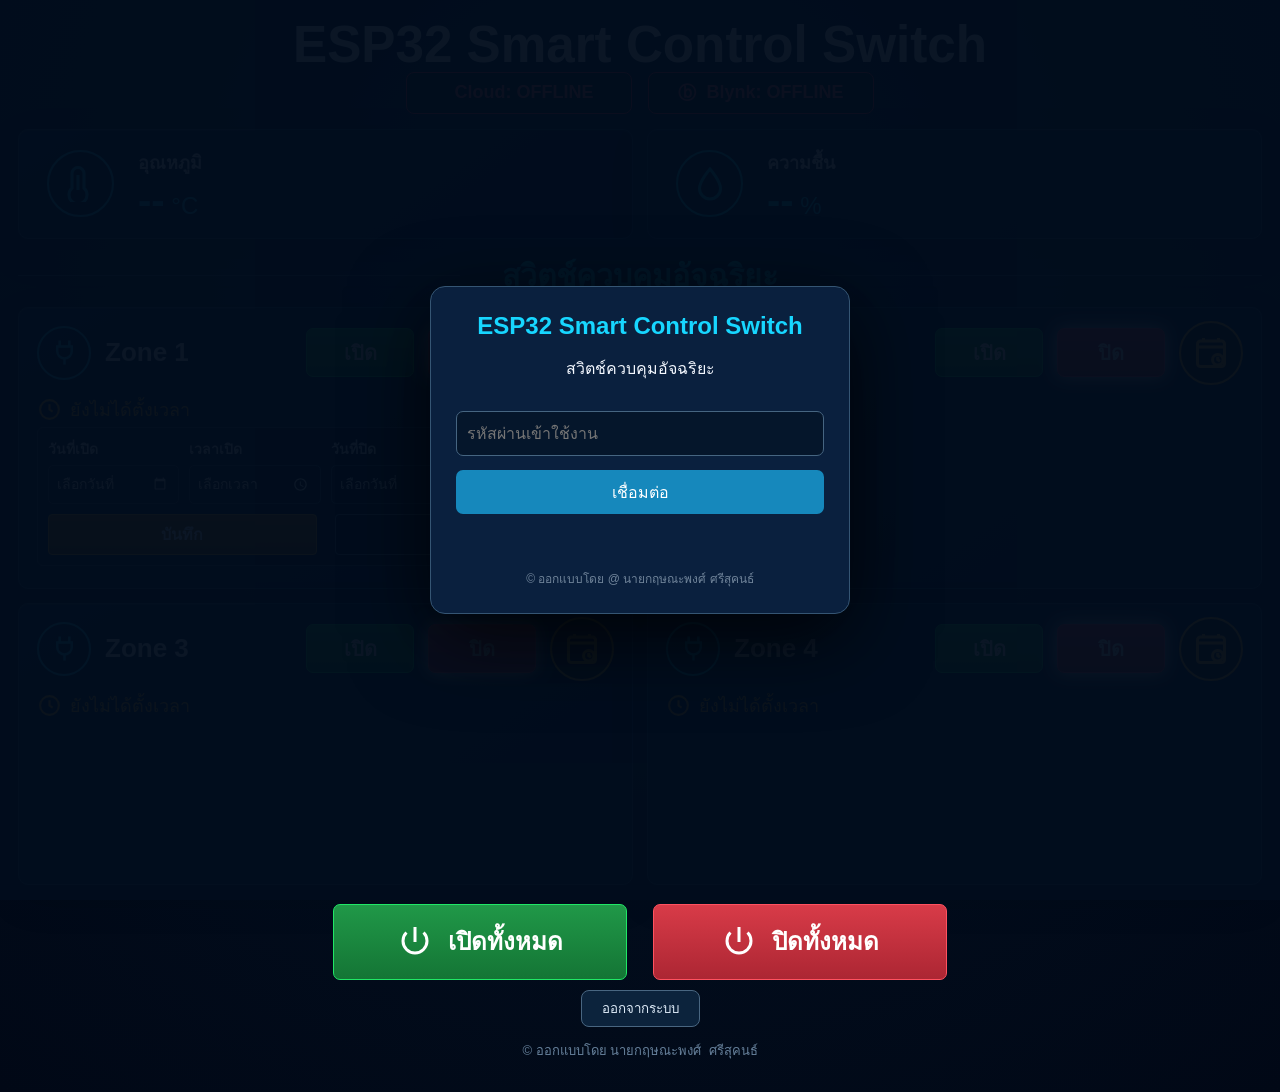
==== public/index.html @ 9eabdd77 "Add files via upload" ====
<!doctype html>
<html lang="th"><head><meta charset="utf-8"><meta name="viewport" content="width=device-width,initial-scale=1"><meta name="theme-color" content="#020d1d"><title>ESP32 Smart Home</title>
<style>
:root{--bg:#020d1d;--panel:#071a34;--line:#294766;--text:#f4f8ff;--muted:#9db0c8;--cyan:#17d6ff;--green:#1cdf70;--red:#ff3949;--amber:#ffb51c}*{box-sizing:border-box}html,body{margin:0;min-height:100%;background:radial-gradient(circle at 50% 22%,#092243 0,#020d1d 55%,#010816 100%);color:var(--text);font-family:Tahoma,"Noto Sans Thai",sans-serif}body{padding:18px}.app{width:min(100%,1304px);margin:auto}.title{text-align:center;margin:0;font-size:clamp(38px,4vw,54px);line-height:1.05}.subtitle{text-align:center;margin:7px 0 14px;color:#aebbd0;font-size:clamp(18px,2vw,25px)}.status{display:flex;justify-content:center;gap:16px;margin-bottom:15px}.statusItem{height:42px;min-width:226px;border:1.5px solid var(--green);border-radius:8px;display:flex;align-items:center;justify-content:center;gap:10px;color:var(--green);font-size:18px;font-weight:700;background:#031a20aa}.statusItem.offline{border-color:var(--red);color:#ff6673}.statusIcon{width:24px;height:24px}.sensorGrid,.relayGrid{display:grid;grid-template-columns:repeat(2,minmax(0,1fr));gap:14px}.sensor{height:110px;display:flex;align-items:center;gap:24px;padding:17px 28px}.card{background:linear-gradient(145deg,#0b2342,#06172f 70%);border:1px solid var(--line);border-radius:10px;box-shadow:inset 0 1px 0 #ffffff09,0 14px 38px #0002}.roundIcon{width:67px;height:67px;border:2px solid var(--cyan);border-radius:50%;display:grid;place-items:center;color:var(--cyan);flex:none}.roundIcon svg{width:36px;height:36px}.sensorLabel{font-size:18px;font-weight:700;margin-bottom:3px}.sensorValue{color:var(--cyan);font-size:40px;font-weight:700;line-height:1}.sensorValue small{font-size:24px;font-weight:500}.sectionTitle{display:flex;align-items:center;gap:42px;margin:13px 0 8px;color:var(--cyan);font-size:30px;font-weight:700;text-align:center}.sectionTitle:before,.sectionTitle:after{content:"";height:1px;background:#35506d;flex:1}.relay{min-height:282px;padding:13px 18px;transition:.2s}.relay.activeSchedule{border-color:var(--amber);box-shadow:0 0 0 1px #ffb51c22,0 14px 38px #0006}.relayTop{display:grid;grid-template-columns:1fr auto;gap:14px;align-items:center}.relayIdentity{display:flex;align-items:center;gap:14px}.plugIcon{width:54px;height:54px;border:2px solid var(--cyan);border-radius:50%;display:grid;place-items:center;color:var(--cyan)}.plugIcon svg{width:29px;height:29px}.relayName{font-size:26px;font-weight:700}.relayControls{display:flex;align-items:center;gap:14px}.stateBtn{width:108px;height:49px;border-radius:7px;border:1.5px solid;color:#fff;font-size:20px;font-weight:700;cursor:pointer;transition:.15s}.stateBtn:active,.scheduleToggle:active{transform:translateY(1px)}.stateBtn:hover,.scheduleToggle:hover{filter:brightness(1.15)}.onBtn{background:linear-gradient(#22a84d,#158437);border-color:#20e866}.offBtn{background:linear-gradient(#e43d49,#bb2634);border-color:#ff5260}.stateBtn.selected{box-shadow:0 0 18px currentColor}.scheduleToggle{width:64px;height:64px;border-radius:50%;border:2px solid var(--amber);background:#251b08;color:var(--amber);display:grid;place-items:center;cursor:pointer}.scheduleToggle svg{width:36px;height:36px}.scheduleToggle.active{box-shadow:0 0 20px #ffb51c44;background:#3b2806}.countdown{height:31px;margin:9px 0 1px;display:flex;align-items:center;gap:8px;color:var(--amber);font-size:18px}.countdown svg{width:25px;height:25px}.v9Note{margin-left:auto;color:var(--muted);font-size:14px}.schedulePanel{display:none;border:1px solid #38536f;border-radius:6px;padding:10px;margin-top:2px;background:#07172d}.schedulePanel.open{display:block}.scheduleFields{display:grid;grid-template-columns:repeat(4,minmax(0,1fr));gap:10px}.field label{display:block;font-size:14px;font-weight:700;margin:0 0 5px}.field input{width:100%;height:39px;border:1px solid #38536f;border-radius:5px;background:#0a1930;color:#fff;padding:6px 9px;font:inherit;color-scheme:dark}.scheduleActions{display:grid;grid-template-columns:1fr 1fr;gap:18px;margin-top:10px}.saveBtn,.cancelBtn{height:41px;border-radius:4px;color:#fff;font:inherit;font-weight:700;cursor:pointer}.saveBtn{background:linear-gradient(#ad7300,#845500);border:1px solid var(--amber)}.cancelBtn{background:#07172d;border:1px solid #68809a}.globalActions{display:flex;justify-content:center;gap:26px;margin:19px 0 8px}.globalBtn{width:294px;height:76px;border-radius:7px;border:1.5px solid;color:#fff;font-size:24px;font-weight:700;display:flex;align-items:center;justify-content:center;gap:15px;cursor:pointer}.globalBtn svg{width:36px;height:36px}.globalOn{background:linear-gradient(#209848,#147535);border-color:#20e866}.globalOff{background:linear-gradient(#d83b48,#ac2633);border-color:#ff5260}.logoutBtn{display:block;margin:10px auto;border:1px solid #496681;border-radius:8px;padding:7px 20px;background:#0c233c;color:#dce9f6;cursor:pointer}.credit{text-align:center;color:#66809b;font-size:13px}.login{position:fixed;inset:0;background:#020d1df5;display:grid;place-items:center;padding:20px;z-index:10}.login.hidden{display:none}.loginBox{width:min(92vw,420px);background:#0a203e;border:1px solid #355573;border-radius:15px;padding:25px;text-align:center;box-shadow:0 24px 80px #000b}.loginBox h2{margin:0 0 6px;color:var(--cyan)}.loginBox input{width:100%;height:45px;margin:14px 0;border:1px solid #466581;border-radius:7px;background:#05162b;color:#fff;padding:10px;font:inherit}.loginBox button{width:100%;height:44px;border:0;border-radius:7px;background:#1688bc;color:#fff;font-weight:700;font:inherit}.error{color:#ff7782;min-height:22px}.toast{position:fixed;right:18px;bottom:18px;max-width:360px;background:#0c2945;border:1px solid #3e6687;border-radius:9px;padding:12px 16px;box-shadow:0 12px 40px #0008;opacity:0;transform:translateY(12px);pointer-events:none;transition:.2s;z-index:20}.toast.show{opacity:1;transform:none}.toast.error{border-color:#d54a57;color:#ffd7dc}@media(max-width:900px){body{padding:12px}.sensorGrid,.relayGrid{grid-template-columns:1fr}.relay{min-height:auto}.scheduleFields{grid-template-columns:repeat(2,1fr)}.statusItem{min-width:0;flex:1}.sectionTitle{font-size:25px;gap:18px}}@media(max-width:560px){body{padding:9px}.title{font-size:32px}.subtitle{font-size:16px}.status{gap:7px}.statusItem{font-size:13px;height:38px}.sensor{height:91px;padding:12px 16px}.roundIcon{width:55px;height:55px}.sensorValue{font-size:31px}.sectionTitle{font-size:22px}.relay{padding:11px}.relayTop{grid-template-columns:1fr}.relayControls{justify-content:center;gap:8px}.stateBtn{width:88px;height:43px;font-size:17px}.scheduleToggle{width:54px;height:54px}.relayName{font-size:22px}.plugIcon{width:47px;height:47px}.scheduleFields{grid-template-columns:1fr 1fr;gap:8px}.field label{font-size:13px}.countdown{font-size:15px;flex-wrap:wrap;height:auto;min-height:31px}.v9Note{width:100%;margin:0}.globalActions{gap:9px}.globalBtn{height:58px;font-size:18px}.globalBtn svg{width:28px}.credit{font-size:12px}}
.subtitle{display:none}.v9Note{display:none}.scheduleFields>*{min-width:0}.field{min-width:0}.field input{min-width:0;max-width:100%;font-size:14px}@media(max-width:430px){.scheduleFields{grid-template-columns:1fr}.scheduleActions{grid-template-columns:1fr}.status{flex-direction:column}.globalActions{flex-direction:column;align-items:stretch}.globalBtn{width:100%}}</style></head><body>
<div class="login" id="login"><div class="loginBox"><h2>Dashboard</h2><p>ระบบ IoT Smart Home</p><input id="accessKey" type="password" placeholder="รหัสผ่านเข้าใช้งาน"><button id="loginBtn">เชื่อมต่อ</button><p class="error" id="loginError"></p></div></div>
<main class="app"><h1 class="title">ESP32 Smart Home</h1><p class="subtitle">Blynk Cloud + Hosted Web Control</p><div class="status"><div class="statusItem offline" id="cloudBox"><span id="cloudIcon"></span><span>Cloud: OFFLINE</span></div><div class="statusItem offline" id="blynkBox"><b>ⓑ</b><span>Blynk: OFFLINE</span></div></div><section class="sensorGrid"><article class="card sensor"><div class="roundIcon" id="tempIcon"></div><div><div class="sensorLabel">อุณหภูมิ</div><div class="sensorValue"><span id="t">--</span><small> °C</small></div></div></article><article class="card sensor"><div class="roundIcon" id="dropIcon"></div><div><div class="sensorLabel">ความชื้น</div><div class="sensorValue"><span id="h">--</span><small> %</small></div></div></article></section><div class="sectionTitle">ควบคุมรีเลย์</div><section class="relayGrid" id="relays"></section><div class="globalActions"><button class="globalBtn globalOn" onclick="allRelay(true)" id="allOn"></button><button class="globalBtn globalOff" onclick="allRelay(false)" id="allOff"></button></div><button class="logoutBtn" id="logoutBtn">ออกจากระบบ</button><p class="credit">© ออกแบบโดย นายกฤษณะพงศ์&nbsp;&nbsp;ศรีสุคนธ์</p></main><div class="toast" id="toast"></div>
<script>
const ICON={cloud:'<svg viewBox="0 0 24 24" fill="none" stroke="currentColor" stroke-width="2"><path d="M6 19h12a4 4 0 0 0 .8-7.9A7 7 0 0 0 5.4 9.4 4.8 4.8 0 0 0 6 19Z"/></svg>',temp:'<svg viewBox="0 0 24 24" fill="none" stroke="currentColor" stroke-width="2"><path d="M14 14.8V5a4 4 0 0 0-8 0v9.8a6 6 0 1 0 8 0Z"/><path d="M10 6v10"/></svg>',drop:'<svg viewBox="0 0 24 24" fill="none" stroke="currentColor" stroke-width="2"><path d="M12 2S5 10 5 15a7 7 0 0 0 14 0c0-5-7-13-7-13Z"/></svg>',plug:'<svg viewBox="0 0 24 24" fill="none" stroke="currentColor" stroke-width="2"><path d="M8 2v5m8-5v5M6 7h12v4a6 6 0 0 1-12 0V7Zm6 10v5"/></svg>',calendar:'<svg viewBox="0 0 24 24" fill="none" stroke="currentColor" stroke-width="2"><path d="M7 2v3m10-3v3M3 8h18M5 4h14a2 2 0 0 1 2 2v13a2 2 0 0 1-2 2H5a2 2 0 0 1-2-2V6a2 2 0 0 1 2-2Z"/><circle cx="16.5" cy="16.5" r="3.5"/><path d="M16.5 14.5v2l1.5 1"/></svg>',clock:'<svg viewBox="0 0 24 24" fill="none" stroke="currentColor" stroke-width="2"><circle cx="12" cy="12" r="9"/><path d="M12 7v5l3 2"/></svg>',power:'<svg viewBox="0 0 24 24" fill="none" stroke="currentColor" stroke-width="2"><path d="M12 2v10M6.3 5.7a8 8 0 1 0 11.4 0"/></svg>'};
let state=[0,0,0,0],schedules=[null,null,null,null],key=sessionStorage.getItem('dashboardKey')||'',openSchedules=new Set([0]),loading=false;const box=document.querySelector('#relays');const headers=()=>({'Content-Type':'application/json','X-Dashboard-Key':key});
function notify(message,error=false){const e=document.querySelector('#toast');e.textContent=message;e.className='toast show'+(error?' error':'');clearTimeout(notify.timer);notify.timer=setTimeout(()=>e.className='toast',2600)}function setStatus(id,on,text){const e=document.querySelector(id);e.classList.toggle('offline',!on);e.querySelector('span:last-child').textContent=text}function localParts(epoch){if(!epoch)return['',''];const d=new Date(epoch*1000),p=n=>String(n).padStart(2,'0');return[`${d.getFullYear()}-${p(d.getMonth()+1)}-${p(d.getDate())}`,`${p(d.getHours())}:${p(d.getMinutes())}`]}function duration(sec){sec=Math.max(0,Math.floor(sec));const d=Math.floor(sec/86400),h=Math.floor(sec%86400/3600),m=Math.floor(sec%3600/60),s=sec%60;return`${d?d+' วัน ':''}${String(h).padStart(2,'0')}:${String(m).padStart(2,'0')}:${String(s).padStart(2,'0')}`}
function draw(){box.innerHTML='';state.forEach((v,i)=>{const s=schedules[i],a=localParts(s?.start),b=localParts(s?.stop),e=document.createElement('article');e.className='card relay '+(s?'activeSchedule':'');e.innerHTML=`<div class="relayTop"><div class="relayIdentity"><div class="plugIcon">${ICON.plug}</div><div class="relayName">รีเลย์ ${i+1}</div></div><div class="relayControls"><button class="stateBtn onBtn ${v?'selected':''}">เปิด</button><button class="stateBtn offBtn ${!v?'selected':''}">ปิด</button><button class="scheduleToggle ${s?'active':''}">${ICON.calendar}</button></div></div><div class="countdown" id="count-${i}">${ICON.clock}<span>ยังไม่ได้ตั้งเวลา</span><small class="v9Note">ใช้ Blynk V9 ช่องเดียว</small></div><div class="schedulePanel ${openSchedules.has(i)?'open':''}"><div class="scheduleFields"><div class="field"><label>วันที่เปิด</label><input class="onDate" type="date" value="${a[0]}"></div><div class="field"><label>เวลาเปิด</label><input class="onTime" type="time" value="${a[1]}"></div><div class="field"><label>วันที่ปิด</label><input class="offDate" type="date" value="${b[0]}"></div><div class="field"><label>เวลาปิด</label><input class="offTime" type="time" value="${b[1]}"></div></div><div class="scheduleActions"><button class="saveBtn">บันทึก</button><button class="cancelBtn">ยกเลิกเวลา</button></div></div>`;e.querySelector('.onBtn').onclick=()=>relay(i+1,true);e.querySelector('.offBtn').onclick=()=>relay(i+1,false);e.querySelector('.scheduleToggle').onclick=()=>{openSchedules.has(i)?openSchedules.delete(i):openSchedules.add(i);e.querySelector('.schedulePanel').classList.toggle('open')};e.querySelector('.saveBtn').onclick=()=>saveSchedule(i,e);e.querySelector('.cancelBtn').onclick=()=>removeSchedule(i);box.appendChild(e)});updateCountdowns()}
async function api(path,body){const r=await fetch(path,{method:body?'POST':'GET',headers:headers(),body:body?JSON.stringify(body):undefined}),d=await r.json().catch(()=>({}));if(r.status===401)throw Error('รหัสผ่านไม่ถูกต้อง');if(!r.ok)throw Error(d.error||'ระบบ Cloud ไม่ตอบสนอง');return d}async function relay(id,on){try{await api('/api/relay',{id,state:on?1:0});state[id-1]=on?1:0;draw();notify(`${on?'เปิด':'ปิด'}รีเลย์ ${id} แล้ว`);load()}catch(e){notify(e.message,true)}}async function allRelay(on){try{await api('/api/all',{state:on?1:0});state=state.map(()=>on?1:0);draw();notify(on?'เปิดรีเลย์ทั้งหมดแล้ว':'ปิดรีเลย์ทั้งหมดแล้ว');load()}catch(e){notify(e.message,true)}}
async function saveSchedule(i,c){const d1=c.querySelector('.onDate').value,t1=c.querySelector('.onTime').value,d2=c.querySelector('.offDate').value,t2=c.querySelector('.offTime').value;if(!d1||!t1||!d2||!t2)return notify('กรุณาเลือกวันและเวลาให้ครบ',true);const start=Math.floor(new Date(`${d1}T${t1}:00`).getTime()/1000),stop=Math.floor(new Date(`${d2}T${t2}:00`).getTime()/1000);if(start<=Date.now()/1000||stop<=start)return notify('เวลาเปิดต้องอยู่ในอนาคต และเวลาปิดต้องหลังเวลาเปิด',true);try{await api('/api/schedule',{id:i+1,start,stop});schedules[i]={start,stop};openSchedules.delete(i);draw();notify(`บันทึกเวลารีเลย์ ${i+1} แล้ว`);load()}catch(e){notify(e.message,true)}}async function removeSchedule(i){try{await api('/api/schedule/cancel',{id:i+1});schedules[i]=null;openSchedules.delete(i);draw();notify(`ยกเลิกเวลารีเลย์ ${i+1} แล้ว`);load()}catch(e){notify(e.message,true)}}function updateCountdowns(){const now=Date.now()/1000;schedules.forEach((x,i)=>{const e=document.querySelector(`#count-${i} span`);if(e)e.textContent=!x?'ยังไม่ได้ตั้งเวลา':now<x.start?`เปิดใน ${duration(x.start-now)}`:now<x.stop?`กำลังเปิด • ปิดใน ${duration(x.stop-now)}`:'กำลังอัปเดตสถานะ...'})}
async function load(showError=false){if(loading)return false;loading=true;try{const d=await api('/api/status');state=d.relays||state;schedules=d.schedules||schedules;document.querySelector('#t').textContent=d.temperature??'--';document.querySelector('#h').textContent=d.humidity??'--';setStatus('#cloudBox',true,'Cloud: ONLINE');setStatus('#blynkBox',true,'Blynk: ONLINE');draw();return true}catch(e){setStatus('#cloudBox',false,'Cloud: OFFLINE');setStatus('#blynkBox',false,'Blynk: OFFLINE');if(showError)document.querySelector('#loginError').textContent=e.message;return false}finally{loading=false}}async function login(){key=document.querySelector('#accessKey').value.trim();if(!key)return;document.querySelector('#loginError').textContent='กำลังตรวจสอบ...';sessionStorage.setItem('dashboardKey',key);if(await load(true)){document.querySelector('#login').classList.add('hidden');document.querySelector('#loginError').textContent=''}}function logout(){sessionStorage.removeItem('dashboardKey');key='';document.querySelector('#login').classList.remove('hidden')}
function thaiDate(v){const m=/^(\d{4})-(\d{2})-(\d{2})$/.exec(v||'');return m?`${m[3]}/${m[2]}/${m[1]}`:'วัน/เดือน/ปี'}function thaiTime(v){return v?`${v.replace(':','.')} น.`:'--.-- น.'}function decoratePicker(input,formatter,label){if(input.parentElement.classList.contains('pickerShell'))return;const shell=document.createElement('div'),display=document.createElement('span'),parent=input.parentNode;shell.className='pickerShell';display.className='pickerDisplay';display.textContent=formatter(input.value);input.setAttribute('aria-label',label);parent.insertBefore(shell,input);shell.append(display,input);const update=()=>display.textContent=formatter(input.value);input.addEventListener('input',update);input.addEventListener('change',update)}const originalDraw=draw;draw=function(){originalDraw();document.querySelectorAll('.relayName').forEach((e,i)=>e.textContent=`Zone ${i+1}`);document.querySelectorAll('.v9Note').forEach(e=>e.remove());document.querySelectorAll('.onDate,.offDate').forEach(e=>decoratePicker(e,thaiDate,'เลือกวันที่ วัน/เดือน/ปี'));document.querySelectorAll('.onTime,.offTime').forEach(e=>{e.step=60;decoratePicker(e,thaiTime,'เลือกเวลาแบบ 24 ชั่วโมง')})};document.title='ESP32 Smart Control Switch';document.querySelector('.title').textContent='ESP32 Smart Control Switch';document.querySelector('.sectionTitle').textContent='สวิตช์ควบคุมอัจฉริยะ';const loginTitle=document.querySelector('.loginBox h2'),loginText=document.querySelector('.loginBox p');loginTitle.textContent='ESP32 Smart Control Switch';loginText.textContent='สวิตช์ควบคุมอัจฉริยะ';const loginCredit=document.createElement('p');loginCredit.style='margin:18px 0 0;color:#70849a;font-size:12px;line-height:1.5';loginCredit.textContent='© ออกแบบโดย @ นายกฤษณะพงศ์  ศรีสุคนธ์';document.querySelector('.loginBox').appendChild(loginCredit);
const THAI_MONTHS=['มกราคม','กุมภาพันธ์','มีนาคม','เมษายน','พฤษภาคม','มิถุนายน','กรกฎาคม','สิงหาคม','กันยายน','ตุลาคม','พฤศจิกายน','ธันวาคม'];thaiDate=function(v){const m=/^(\d{4})-(\d{2})-(\d{2})$/.exec(v||'');return m?`${+m[3]} ${THAI_MONTHS[+m[2]-1]} ${+m[1]+543}`:'เลือกวันที่'};thaiTime=function(v){if(!v)return'เลือกเวลา';const p=v.split(':'),h=p[0]=='00'?'24':p[0];return`${h}.${p[1]} น.`};decoratePicker=function(input,formatter,label){if(input.parentElement.classList.contains('pickerShell'))return;const shell=document.createElement('div'),display=document.createElement('span'),parent=input.parentNode;shell.className='pickerShell';display.className='pickerDisplay';display.textContent=formatter(input.value);parent.insertBefore(shell,input);shell.append(display,input);if(input.type==='date'){input.title='เลือกวันที่';input.setAttribute('aria-label','เลือกวันที่');const update=()=>display.textContent=thaiDate(input.value);input.addEventListener('input',update);input.addEventListener('change',update);return}input.title='เลือกเวลา';input.setAttribute('aria-label','เลือกเวลา');input.style.pointerEvents='none';const hit=document.createElement('button'),menu=document.createElement('div'),hour=document.createElement('select'),minute=document.createElement('select'),ok=document.createElement('button');hit.type='button';hit.className='timeHit';hit.title='เลือกเวลา';hit.setAttribute('aria-label','เลือกเวลา');menu.className='timeMenu';hour.title='ชั่วโมง';minute.title='นาที';for(let h=1;h<=24;h++)hour.add(new Option(String(h).padStart(2,'0'),String(h).padStart(2,'0')));for(let m=0;m<60;m++)minute.add(new Option(String(m).padStart(2,'0'),String(m).padStart(2,'0')));const parts=(input.value||'01:00').split(':');hour.value=parts[0]=='00'?'24':parts[0];minute.value=parts[1]||'00';ok.type='button';ok.textContent='ตกลง';menu.append(hour,minute,ok);shell.append(hit,menu);hit.onclick=e=>{e.stopPropagation();menu.classList.toggle('open')};ok.onclick=()=>{const h=hour.value,m=minute.value;input.value=(h==='24'?'00':h)+':'+m;input.dataset.hour24=h==='24'?'1':'';display.textContent=`${h}.${m} น.`;menu.classList.remove('open');input.dispatchEvent(new Event('change',{bubbles:true}))}};function scheduleDateTime(dateValue,timeInput){const d=new Date(`${dateValue}T${timeInput.value}:00`);if(timeInput.dataset.hour24==='1')d.setDate(d.getDate()+1);return Math.floor(d.getTime()/1000)}saveSchedule=async function(i,c){const d1=c.querySelector('.onDate').value,t1=c.querySelector('.onTime'),d2=c.querySelector('.offDate').value,t2=c.querySelector('.offTime');if(!d1||!t1.value||!d2||!t2.value)return notify('กรุณาเลือกวันและเวลาให้ครบ',true);const start=scheduleDateTime(d1,t1),stop=scheduleDateTime(d2,t2);if(!Number.isFinite(start)||!Number.isFinite(stop)||start<=Date.now()/1000||stop<=start)return notify('เวลาเปิดต้องอยู่ในอนาคต และเวลาปิดต้องหลังเวลาเปิด',true);try{await api('/api/schedule',{id:i+1,start,stop});schedules[i]={start,stop};openSchedules.delete(i);draw();notify(`บันทึกเวลา Zone ${i+1} แล้ว`);load()}catch(e){notify(e.message,true)}};const dtStyle=document.createElement('style');dtStyle.textContent='.timeHit{position:absolute;z-index:4;right:0;top:0;width:36px;height:100%;border:0;background:transparent;cursor:pointer}.timeMenu{display:none;position:absolute;z-index:20;right:0;top:43px;width:190px;padding:8px;gap:6px;background:#07172d;border:1px solid #4b6680;border-radius:7px;box-shadow:0 12px 30px #000a}.timeMenu.open{display:grid;grid-template-columns:1fr 1fr}.timeMenu select{min-width:0;height:36px;background:#0a203e;color:#fff;border:1px solid #466581;border-radius:5px;font:inherit}.timeMenu button{grid-column:1/-1;height:34px;background:#a66d00;color:#fff;border:1px solid #ffb51c;border-radius:5px}.pickerShell input[type=time]{pointer-events:none}.pickerDisplay{overflow:hidden;text-overflow:ellipsis}@media(max-width:560px){.pickerDisplay{font-size:clamp(6px,2vw,9px)}.timeMenu{position:fixed;left:50%;right:auto;top:50%;transform:translate(-50%,-50%);width:min(86vw,260px)}}';document.head.appendChild(dtStyle);
const mobileFieldFix=document.createElement('style');mobileFieldFix.textContent='@media(max-width:560px){.schedulePanel{max-width:100%;overflow:hidden}.scheduleFields{width:100%;max-width:100%;grid-template-columns:minmax(0,1fr) minmax(0,1fr)!important;gap:6px;overflow:hidden}.field{width:100%;min-width:0;max-width:100%;overflow:hidden}.pickerShell{position:relative;width:100%;min-width:0;max-width:100%;height:36px;overflow:hidden;box-sizing:border-box;border:1px solid #38536f;border-radius:5px;background:#0a1930}.pickerShell input{position:absolute!important;inset:0!important;width:100%!important;min-width:0!important;max-width:100%!important;height:100%!important;margin:0!important;padding:3px 21px 3px 5px!important;border:0!important;border-radius:0!important;box-sizing:border-box!important;background:transparent!important}.pickerDisplay{left:5px;right:24px;height:36px;font-size:10px;letter-spacing:0;overflow:hidden;text-overflow:ellipsis}.timeHit{left:0!important;right:0!important;top:0!important;width:100%!important;height:100%!important}.field label{font-size:11px}}@media(max-width:360px){.scheduleFields{gap:4px}.pickerDisplay{left:4px;right:21px;font-size:9px}.field label{font-size:10px}}';document.head.appendChild(mobileFieldFix);
THAI_MONTHS.splice(0,12,'ม.ค.','ก.พ.','มี.ค.','เม.ย.','พ.ค.','มิ.ย.','ก.ค.','ส.ค.','ก.ย.','ต.ค.','พ.ย.','ธ.ค.');
cloudIcon.innerHTML=ICON.cloud;tempIcon.innerHTML=ICON.temp;dropIcon.innerHTML=ICON.drop;allOn.innerHTML=ICON.power+'เปิดทั้งหมด';allOff.innerHTML=ICON.power+'ปิดทั้งหมด';logoutBtn.onclick=logout;loginBtn.onclick=login;accessKey.onkeydown=e=>{if(e.key==='Enter')login()};draw();if(key){accessKey.value=key;login()}setInterval(updateCountdowns,1000);setInterval(()=>{if(login.classList.contains('hidden')&&!['INPUT','BUTTON','SELECT'].includes(document.activeElement.tagName))load()},10000);
</script><style>.pickerShell{position:relative;width:100%;min-width:0;height:39px}.pickerShell input{position:relative;z-index:2;width:100%;height:39px;color:transparent!important;caret-color:transparent;background:transparent!important}.pickerDisplay{position:absolute;z-index:1;left:9px;right:36px;top:0;height:39px;display:flex;align-items:center;color:#fff;font-size:14px;white-space:nowrap;pointer-events:none}.pickerShell input::-webkit-calendar-picker-indicator{opacity:1;cursor:pointer}@media(max-width:560px){.status{flex-direction:row!important;gap:7px}.statusItem{min-width:0!important;flex:1;padding:0 4px;font-size:12px;white-space:nowrap}.schedulePanel{padding:6px}.scheduleFields{grid-template-columns:repeat(2,minmax(0,1fr))!important;gap:6px}.field label{font-size:10px;white-space:nowrap}.field input{height:36px;padding:3px 21px 3px 3px!important}.pickerShell,.pickerShell input,.pickerDisplay{height:36px}.pickerDisplay{left:3px;right:20px;font-size:9px;letter-spacing:-.25px}.pickerShell input::-webkit-calendar-picker-indicator{width:14px;height:14px;margin:0;padding:0}.scheduleActions{grid-template-columns:1fr 1fr!important;gap:6px}.saveBtn,.cancelBtn{height:39px;font-size:14px}}@media(max-width:380px){.statusItem{font-size:11px}.scheduleFields{gap:6px}.field label{font-size:9px}.pickerDisplay{font-size:8.3px;right:18px}.pickerShell input::-webkit-calendar-picker-indicator{width:12px;height:12px}}</style></body></html>
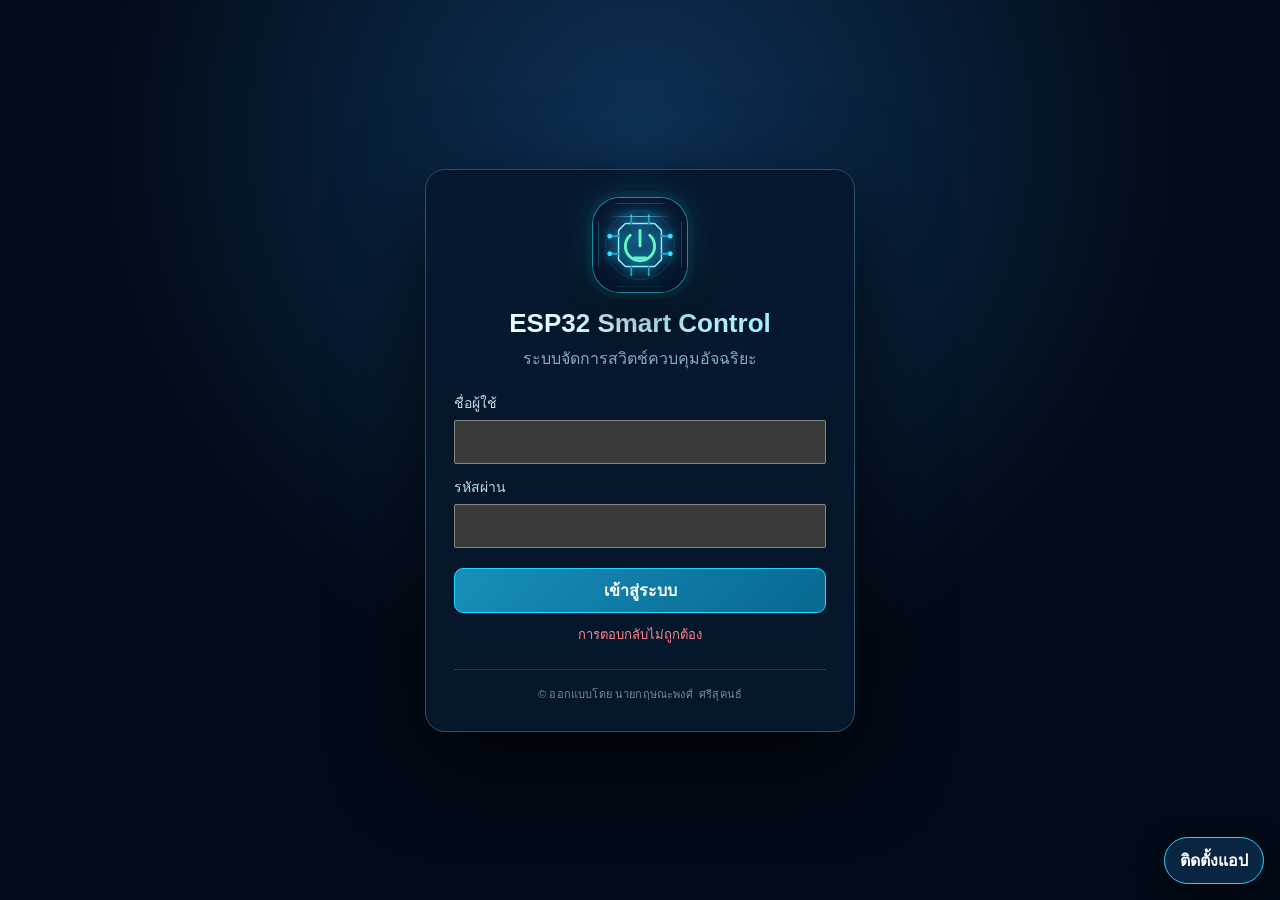
==== commit b94afe37: "Add files via upload" ====
--- a/public/index.html
+++ b/public/index.html
@@ -1,21 +1,127 @@
-<!doctype html>
-<html lang="th"><head><meta charset="utf-8"><meta name="viewport" content="width=device-width,initial-scale=1"><meta name="theme-color" content="#020d1d"><title>ESP32 Smart Home</title>
-<style>
-:root{--bg:#020d1d;--panel:#071a34;--line:#294766;--text:#f4f8ff;--muted:#9db0c8;--cyan:#17d6ff;--green:#1cdf70;--red:#ff3949;--amber:#ffb51c}*{box-sizing:border-box}html,body{margin:0;min-height:100%;background:radial-gradient(circle at 50% 22%,#092243 0,#020d1d 55%,#010816 100%);color:var(--text);font-family:Tahoma,"Noto Sans Thai",sans-serif}body{padding:18px}.app{width:min(100%,1304px);margin:auto}.title{text-align:center;margin:0;font-size:clamp(38px,4vw,54px);line-height:1.05}.subtitle{text-align:center;margin:7px 0 14px;color:#aebbd0;font-size:clamp(18px,2vw,25px)}.status{display:flex;justify-content:center;gap:16px;margin-bottom:15px}.statusItem{height:42px;min-width:226px;border:1.5px solid var(--green);border-radius:8px;display:flex;align-items:center;justify-content:center;gap:10px;color:var(--green);font-size:18px;font-weight:700;background:#031a20aa}.statusItem.offline{border-color:var(--red);color:#ff6673}.statusIcon{width:24px;height:24px}.sensorGrid,.relayGrid{display:grid;grid-template-columns:repeat(2,minmax(0,1fr));gap:14px}.sensor{height:110px;display:flex;align-items:center;gap:24px;padding:17px 28px}.card{background:linear-gradient(145deg,#0b2342,#06172f 70%);border:1px solid var(--line);border-radius:10px;box-shadow:inset 0 1px 0 #ffffff09,0 14px 38px #0002}.roundIcon{width:67px;height:67px;border:2px solid var(--cyan);border-radius:50%;display:grid;place-items:center;color:var(--cyan);flex:none}.roundIcon svg{width:36px;height:36px}.sensorLabel{font-size:18px;font-weight:700;margin-bottom:3px}.sensorValue{color:var(--cyan);font-size:40px;font-weight:700;line-height:1}.sensorValue small{font-size:24px;font-weight:500}.sectionTitle{display:flex;align-items:center;gap:42px;margin:13px 0 8px;color:var(--cyan);font-size:30px;font-weight:700;text-align:center}.sectionTitle:before,.sectionTitle:after{content:"";height:1px;background:#35506d;flex:1}.relay{min-height:282px;padding:13px 18px;transition:.2s}.relay.activeSchedule{border-color:var(--amber);box-shadow:0 0 0 1px #ffb51c22,0 14px 38px #0006}.relayTop{display:grid;grid-template-columns:1fr auto;gap:14px;align-items:center}.relayIdentity{display:flex;align-items:center;gap:14px}.plugIcon{width:54px;height:54px;border:2px solid var(--cyan);border-radius:50%;display:grid;place-items:center;color:var(--cyan)}.plugIcon svg{width:29px;height:29px}.relayName{font-size:26px;font-weight:700}.relayControls{display:flex;align-items:center;gap:14px}.stateBtn{width:108px;height:49px;border-radius:7px;border:1.5px solid;color:#fff;font-size:20px;font-weight:700;cursor:pointer;transition:.15s}.stateBtn:active,.scheduleToggle:active{transform:translateY(1px)}.stateBtn:hover,.scheduleToggle:hover{filter:brightness(1.15)}.onBtn{background:linear-gradient(#22a84d,#158437);border-color:#20e866}.offBtn{background:linear-gradient(#e43d49,#bb2634);border-color:#ff5260}.stateBtn.selected{box-shadow:0 0 18px currentColor}.scheduleToggle{width:64px;height:64px;border-radius:50%;border:2px solid var(--amber);background:#251b08;color:var(--amber);display:grid;place-items:center;cursor:pointer}.scheduleToggle svg{width:36px;height:36px}.scheduleToggle.active{box-shadow:0 0 20px #ffb51c44;background:#3b2806}.countdown{height:31px;margin:9px 0 1px;display:flex;align-items:center;gap:8px;color:var(--amber);font-size:18px}.countdown svg{width:25px;height:25px}.v9Note{margin-left:auto;color:var(--muted);font-size:14px}.schedulePanel{display:none;border:1px solid #38536f;border-radius:6px;padding:10px;margin-top:2px;background:#07172d}.schedulePanel.open{display:block}.scheduleFields{display:grid;grid-template-columns:repeat(4,minmax(0,1fr));gap:10px}.field label{display:block;font-size:14px;font-weight:700;margin:0 0 5px}.field input{width:100%;height:39px;border:1px solid #38536f;border-radius:5px;background:#0a1930;color:#fff;padding:6px 9px;font:inherit;color-scheme:dark}.scheduleActions{display:grid;grid-template-columns:1fr 1fr;gap:18px;margin-top:10px}.saveBtn,.cancelBtn{height:41px;border-radius:4px;color:#fff;font:inherit;font-weight:700;cursor:pointer}.saveBtn{background:linear-gradient(#ad7300,#845500);border:1px solid var(--amber)}.cancelBtn{background:#07172d;border:1px solid #68809a}.globalActions{display:flex;justify-content:center;gap:26px;margin:19px 0 8px}.globalBtn{width:294px;height:76px;border-radius:7px;border:1.5px solid;color:#fff;font-size:24px;font-weight:700;display:flex;align-items:center;justify-content:center;gap:15px;cursor:pointer}.globalBtn svg{width:36px;height:36px}.globalOn{background:linear-gradient(#209848,#147535);border-color:#20e866}.globalOff{background:linear-gradient(#d83b48,#ac2633);border-color:#ff5260}.logoutBtn{display:block;margin:10px auto;border:1px solid #496681;border-radius:8px;padding:7px 20px;background:#0c233c;color:#dce9f6;cursor:pointer}.credit{text-align:center;color:#66809b;font-size:13px}.login{position:fixed;inset:0;background:#020d1df5;display:grid;place-items:center;padding:20px;z-index:10}.login.hidden{display:none}.loginBox{width:min(92vw,420px);background:#0a203e;border:1px solid #355573;border-radius:15px;padding:25px;text-align:center;box-shadow:0 24px 80px #000b}.loginBox h2{margin:0 0 6px;color:var(--cyan)}.loginBox input{width:100%;height:45px;margin:14px 0;border:1px solid #466581;border-radius:7px;background:#05162b;color:#fff;padding:10px;font:inherit}.loginBox button{width:100%;height:44px;border:0;border-radius:7px;background:#1688bc;color:#fff;font-weight:700;font:inherit}.error{color:#ff7782;min-height:22px}.toast{position:fixed;right:18px;bottom:18px;max-width:360px;background:#0c2945;border:1px solid #3e6687;border-radius:9px;padding:12px 16px;box-shadow:0 12px 40px #0008;opacity:0;transform:translateY(12px);pointer-events:none;transition:.2s;z-index:20}.toast.show{opacity:1;transform:none}.toast.error{border-color:#d54a57;color:#ffd7dc}@media(max-width:900px){body{padding:12px}.sensorGrid,.relayGrid{grid-template-columns:1fr}.relay{min-height:auto}.scheduleFields{grid-template-columns:repeat(2,1fr)}.statusItem{min-width:0;flex:1}.sectionTitle{font-size:25px;gap:18px}}@media(max-width:560px){body{padding:9px}.title{font-size:32px}.subtitle{font-size:16px}.status{gap:7px}.statusItem{font-size:13px;height:38px}.sensor{height:91px;padding:12px 16px}.roundIcon{width:55px;height:55px}.sensorValue{font-size:31px}.sectionTitle{font-size:22px}.relay{padding:11px}.relayTop{grid-template-columns:1fr}.relayControls{justify-content:center;gap:8px}.stateBtn{width:88px;height:43px;font-size:17px}.scheduleToggle{width:54px;height:54px}.relayName{font-size:22px}.plugIcon{width:47px;height:47px}.scheduleFields{grid-template-columns:1fr 1fr;gap:8px}.field label{font-size:13px}.countdown{font-size:15px;flex-wrap:wrap;height:auto;min-height:31px}.v9Note{width:100%;margin:0}.globalActions{gap:9px}.globalBtn{height:58px;font-size:18px}.globalBtn svg{width:28px}.credit{font-size:12px}}
-.subtitle{display:none}.v9Note{display:none}.scheduleFields>*{min-width:0}.field{min-width:0}.field input{min-width:0;max-width:100%;font-size:14px}@media(max-width:430px){.scheduleFields{grid-template-columns:1fr}.scheduleActions{grid-template-columns:1fr}.status{flex-direction:column}.globalActions{flex-direction:column;align-items:stretch}.globalBtn{width:100%}}</style></head><body>
-<div class="login" id="login"><div class="loginBox"><h2>Dashboard</h2><p>ระบบ IoT Smart Home</p><input id="accessKey" type="password" placeholder="รหัสผ่านเข้าใช้งาน"><button id="loginBtn">เชื่อมต่อ</button><p class="error" id="loginError"></p></div></div>
-<main class="app"><h1 class="title">ESP32 Smart Home</h1><p class="subtitle">Blynk Cloud + Hosted Web Control</p><div class="status"><div class="statusItem offline" id="cloudBox"><span id="cloudIcon"></span><span>Cloud: OFFLINE</span></div><div class="statusItem offline" id="blynkBox"><b>ⓑ</b><span>Blynk: OFFLINE</span></div></div><section class="sensorGrid"><article class="card sensor"><div class="roundIcon" id="tempIcon"></div><div><div class="sensorLabel">อุณหภูมิ</div><div class="sensorValue"><span id="t">--</span><small> °C</small></div></div></article><article class="card sensor"><div class="roundIcon" id="dropIcon"></div><div><div class="sensorLabel">ความชื้น</div><div class="sensorValue"><span id="h">--</span><small> %</small></div></div></article></section><div class="sectionTitle">ควบคุมรีเลย์</div><section class="relayGrid" id="relays"></section><div class="globalActions"><button class="globalBtn globalOn" onclick="allRelay(true)" id="allOn"></button><button class="globalBtn globalOff" onclick="allRelay(false)" id="allOff"></button></div><button class="logoutBtn" id="logoutBtn">ออกจากระบบ</button><p class="credit">© ออกแบบโดย นายกฤษณะพงศ์&nbsp;&nbsp;ศรีสุคนธ์</p></main><div class="toast" id="toast"></div>
-<script>
-const ICON={cloud:'<svg viewBox="0 0 24 24" fill="none" stroke="currentColor" stroke-width="2"><path d="M6 19h12a4 4 0 0 0 .8-7.9A7 7 0 0 0 5.4 9.4 4.8 4.8 0 0 0 6 19Z"/></svg>',temp:'<svg viewBox="0 0 24 24" fill="none" stroke="currentColor" stroke-width="2"><path d="M14 14.8V5a4 4 0 0 0-8 0v9.8a6 6 0 1 0 8 0Z"/><path d="M10 6v10"/></svg>',drop:'<svg viewBox="0 0 24 24" fill="none" stroke="currentColor" stroke-width="2"><path d="M12 2S5 10 5 15a7 7 0 0 0 14 0c0-5-7-13-7-13Z"/></svg>',plug:'<svg viewBox="0 0 24 24" fill="none" stroke="currentColor" stroke-width="2"><path d="M8 2v5m8-5v5M6 7h12v4a6 6 0 0 1-12 0V7Zm6 10v5"/></svg>',calendar:'<svg viewBox="0 0 24 24" fill="none" stroke="currentColor" stroke-width="2"><path d="M7 2v3m10-3v3M3 8h18M5 4h14a2 2 0 0 1 2 2v13a2 2 0 0 1-2 2H5a2 2 0 0 1-2-2V6a2 2 0 0 1 2-2Z"/><circle cx="16.5" cy="16.5" r="3.5"/><path d="M16.5 14.5v2l1.5 1"/></svg>',clock:'<svg viewBox="0 0 24 24" fill="none" stroke="currentColor" stroke-width="2"><circle cx="12" cy="12" r="9"/><path d="M12 7v5l3 2"/></svg>',power:'<svg viewBox="0 0 24 24" fill="none" stroke="currentColor" stroke-width="2"><path d="M12 2v10M6.3 5.7a8 8 0 1 0 11.4 0"/></svg>'};
-let state=[0,0,0,0],schedules=[null,null,null,null],key=sessionStorage.getItem('dashboardKey')||'',openSchedules=new Set([0]),loading=false;const box=document.querySelector('#relays');const headers=()=>({'Content-Type':'application/json','X-Dashboard-Key':key});
-function notify(message,error=false){const e=document.querySelector('#toast');e.textContent=message;e.className='toast show'+(error?' error':'');clearTimeout(notify.timer);notify.timer=setTimeout(()=>e.className='toast',2600)}function setStatus(id,on,text){const e=document.querySelector(id);e.classList.toggle('offline',!on);e.querySelector('span:last-child').textContent=text}function localParts(epoch){if(!epoch)return['',''];const d=new Date(epoch*1000),p=n=>String(n).padStart(2,'0');return[`${d.getFullYear()}-${p(d.getMonth()+1)}-${p(d.getDate())}`,`${p(d.getHours())}:${p(d.getMinutes())}`]}function duration(sec){sec=Math.max(0,Math.floor(sec));const d=Math.floor(sec/86400),h=Math.floor(sec%86400/3600),m=Math.floor(sec%3600/60),s=sec%60;return`${d?d+' วัน ':''}${String(h).padStart(2,'0')}:${String(m).padStart(2,'0')}:${String(s).padStart(2,'0')}`}
-function draw(){box.innerHTML='';state.forEach((v,i)=>{const s=schedules[i],a=localParts(s?.start),b=localParts(s?.stop),e=document.createElement('article');e.className='card relay '+(s?'activeSchedule':'');e.innerHTML=`<div class="relayTop"><div class="relayIdentity"><div class="plugIcon">${ICON.plug}</div><div class="relayName">รีเลย์ ${i+1}</div></div><div class="relayControls"><button class="stateBtn onBtn ${v?'selected':''}">เปิด</button><button class="stateBtn offBtn ${!v?'selected':''}">ปิด</button><button class="scheduleToggle ${s?'active':''}">${ICON.calendar}</button></div></div><div class="countdown" id="count-${i}">${ICON.clock}<span>ยังไม่ได้ตั้งเวลา</span><small class="v9Note">ใช้ Blynk V9 ช่องเดียว</small></div><div class="schedulePanel ${openSchedules.has(i)?'open':''}"><div class="scheduleFields"><div class="field"><label>วันที่เปิด</label><input class="onDate" type="date" value="${a[0]}"></div><div class="field"><label>เวลาเปิด</label><input class="onTime" type="time" value="${a[1]}"></div><div class="field"><label>วันที่ปิด</label><input class="offDate" type="date" value="${b[0]}"></div><div class="field"><label>เวลาปิด</label><input class="offTime" type="time" value="${b[1]}"></div></div><div class="scheduleActions"><button class="saveBtn">บันทึก</button><button class="cancelBtn">ยกเลิกเวลา</button></div></div>`;e.querySelector('.onBtn').onclick=()=>relay(i+1,true);e.querySelector('.offBtn').onclick=()=>relay(i+1,false);e.querySelector('.scheduleToggle').onclick=()=>{openSchedules.has(i)?openSchedules.delete(i):openSchedules.add(i);e.querySelector('.schedulePanel').classList.toggle('open')};e.querySelector('.saveBtn').onclick=()=>saveSchedule(i,e);e.querySelector('.cancelBtn').onclick=()=>removeSchedule(i);box.appendChild(e)});updateCountdowns()}
-async function api(path,body){const r=await fetch(path,{method:body?'POST':'GET',headers:headers(),body:body?JSON.stringify(body):undefined}),d=await r.json().catch(()=>({}));if(r.status===401)throw Error('รหัสผ่านไม่ถูกต้อง');if(!r.ok)throw Error(d.error||'ระบบ Cloud ไม่ตอบสนอง');return d}async function relay(id,on){try{await api('/api/relay',{id,state:on?1:0});state[id-1]=on?1:0;draw();notify(`${on?'เปิด':'ปิด'}รีเลย์ ${id} แล้ว`);load()}catch(e){notify(e.message,true)}}async function allRelay(on){try{await api('/api/all',{state:on?1:0});state=state.map(()=>on?1:0);draw();notify(on?'เปิดรีเลย์ทั้งหมดแล้ว':'ปิดรีเลย์ทั้งหมดแล้ว');load()}catch(e){notify(e.message,true)}}
-async function saveSchedule(i,c){const d1=c.querySelector('.onDate').value,t1=c.querySelector('.onTime').value,d2=c.querySelector('.offDate').value,t2=c.querySelector('.offTime').value;if(!d1||!t1||!d2||!t2)return notify('กรุณาเลือกวันและเวลาให้ครบ',true);const start=Math.floor(new Date(`${d1}T${t1}:00`).getTime()/1000),stop=Math.floor(new Date(`${d2}T${t2}:00`).getTime()/1000);if(start<=Date.now()/1000||stop<=start)return notify('เวลาเปิดต้องอยู่ในอนาคต และเวลาปิดต้องหลังเวลาเปิด',true);try{await api('/api/schedule',{id:i+1,start,stop});schedules[i]={start,stop};openSchedules.delete(i);draw();notify(`บันทึกเวลารีเลย์ ${i+1} แล้ว`);load()}catch(e){notify(e.message,true)}}async function removeSchedule(i){try{await api('/api/schedule/cancel',{id:i+1});schedules[i]=null;openSchedules.delete(i);draw();notify(`ยกเลิกเวลารีเลย์ ${i+1} แล้ว`);load()}catch(e){notify(e.message,true)}}function updateCountdowns(){const now=Date.now()/1000;schedules.forEach((x,i)=>{const e=document.querySelector(`#count-${i} span`);if(e)e.textContent=!x?'ยังไม่ได้ตั้งเวลา':now<x.start?`เปิดใน ${duration(x.start-now)}`:now<x.stop?`กำลังเปิด • ปิดใน ${duration(x.stop-now)}`:'กำลังอัปเดตสถานะ...'})}
-async function load(showError=false){if(loading)return false;loading=true;try{const d=await api('/api/status');state=d.relays||state;schedules=d.schedules||schedules;document.querySelector('#t').textContent=d.temperature??'--';document.querySelector('#h').textContent=d.humidity??'--';setStatus('#cloudBox',true,'Cloud: ONLINE');setStatus('#blynkBox',true,'Blynk: ONLINE');draw();return true}catch(e){setStatus('#cloudBox',false,'Cloud: OFFLINE');setStatus('#blynkBox',false,'Blynk: OFFLINE');if(showError)document.querySelector('#loginError').textContent=e.message;return false}finally{loading=false}}async function login(){key=document.querySelector('#accessKey').value.trim();if(!key)return;document.querySelector('#loginError').textContent='กำลังตรวจสอบ...';sessionStorage.setItem('dashboardKey',key);if(await load(true)){document.querySelector('#login').classList.add('hidden');document.querySelector('#loginError').textContent=''}}function logout(){sessionStorage.removeItem('dashboardKey');key='';document.querySelector('#login').classList.remove('hidden')}
-function thaiDate(v){const m=/^(\d{4})-(\d{2})-(\d{2})$/.exec(v||'');return m?`${m[3]}/${m[2]}/${m[1]}`:'วัน/เดือน/ปี'}function thaiTime(v){return v?`${v.replace(':','.')} น.`:'--.-- น.'}function decoratePicker(input,formatter,label){if(input.parentElement.classList.contains('pickerShell'))return;const shell=document.createElement('div'),display=document.createElement('span'),parent=input.parentNode;shell.className='pickerShell';display.className='pickerDisplay';display.textContent=formatter(input.value);input.setAttribute('aria-label',label);parent.insertBefore(shell,input);shell.append(display,input);const update=()=>display.textContent=formatter(input.value);input.addEventListener('input',update);input.addEventListener('change',update)}const originalDraw=draw;draw=function(){originalDraw();document.querySelectorAll('.relayName').forEach((e,i)=>e.textContent=`Zone ${i+1}`);document.querySelectorAll('.v9Note').forEach(e=>e.remove());document.querySelectorAll('.onDate,.offDate').forEach(e=>decoratePicker(e,thaiDate,'เลือกวันที่ วัน/เดือน/ปี'));document.querySelectorAll('.onTime,.offTime').forEach(e=>{e.step=60;decoratePicker(e,thaiTime,'เลือกเวลาแบบ 24 ชั่วโมง')})};document.title='ESP32 Smart Control Switch';document.querySelector('.title').textContent='ESP32 Smart Control Switch';document.querySelector('.sectionTitle').textContent='สวิตช์ควบคุมอัจฉริยะ';const loginTitle=document.querySelector('.loginBox h2'),loginText=document.querySelector('.loginBox p');loginTitle.textContent='ESP32 Smart Control Switch';loginText.textContent='สวิตช์ควบคุมอัจฉริยะ';const loginCredit=document.createElement('p');loginCredit.style='margin:18px 0 0;color:#70849a;font-size:12px;line-height:1.5';loginCredit.textContent='© ออกแบบโดย @ นายกฤษณะพงศ์  ศรีสุคนธ์';document.querySelector('.loginBox').appendChild(loginCredit);
-const THAI_MONTHS=['มกราคม','กุมภาพันธ์','มีนาคม','เมษายน','พฤษภาคม','มิถุนายน','กรกฎาคม','สิงหาคม','กันยายน','ตุลาคม','พฤศจิกายน','ธันวาคม'];thaiDate=function(v){const m=/^(\d{4})-(\d{2})-(\d{2})$/.exec(v||'');return m?`${+m[3]} ${THAI_MONTHS[+m[2]-1]} ${+m[1]+543}`:'เลือกวันที่'};thaiTime=function(v){if(!v)return'เลือกเวลา';const p=v.split(':'),h=p[0]=='00'?'24':p[0];return`${h}.${p[1]} น.`};decoratePicker=function(input,formatter,label){if(input.parentElement.classList.contains('pickerShell'))return;const shell=document.createElement('div'),display=document.createElement('span'),parent=input.parentNode;shell.className='pickerShell';display.className='pickerDisplay';display.textContent=formatter(input.value);parent.insertBefore(shell,input);shell.append(display,input);if(input.type==='date'){input.title='เลือกวันที่';input.setAttribute('aria-label','เลือกวันที่');const update=()=>display.textContent=thaiDate(input.value);input.addEventListener('input',update);input.addEventListener('change',update);return}input.title='เลือกเวลา';input.setAttribute('aria-label','เลือกเวลา');input.style.pointerEvents='none';const hit=document.createElement('button'),menu=document.createElement('div'),hour=document.createElement('select'),minute=document.createElement('select'),ok=document.createElement('button');hit.type='button';hit.className='timeHit';hit.title='เลือกเวลา';hit.setAttribute('aria-label','เลือกเวลา');menu.className='timeMenu';hour.title='ชั่วโมง';minute.title='นาที';for(let h=1;h<=24;h++)hour.add(new Option(String(h).padStart(2,'0'),String(h).padStart(2,'0')));for(let m=0;m<60;m++)minute.add(new Option(String(m).padStart(2,'0'),String(m).padStart(2,'0')));const parts=(input.value||'01:00').split(':');hour.value=parts[0]=='00'?'24':parts[0];minute.value=parts[1]||'00';ok.type='button';ok.textContent='ตกลง';menu.append(hour,minute,ok);shell.append(hit,menu);hit.onclick=e=>{e.stopPropagation();menu.classList.toggle('open')};ok.onclick=()=>{const h=hour.value,m=minute.value;input.value=(h==='24'?'00':h)+':'+m;input.dataset.hour24=h==='24'?'1':'';display.textContent=`${h}.${m} น.`;menu.classList.remove('open');input.dispatchEvent(new Event('change',{bubbles:true}))}};function scheduleDateTime(dateValue,timeInput){const d=new Date(`${dateValue}T${timeInput.value}:00`);if(timeInput.dataset.hour24==='1')d.setDate(d.getDate()+1);return Math.floor(d.getTime()/1000)}saveSchedule=async function(i,c){const d1=c.querySelector('.onDate').value,t1=c.querySelector('.onTime'),d2=c.querySelector('.offDate').value,t2=c.querySelector('.offTime');if(!d1||!t1.value||!d2||!t2.value)return notify('กรุณาเลือกวันและเวลาให้ครบ',true);const start=scheduleDateTime(d1,t1),stop=scheduleDateTime(d2,t2);if(!Number.isFinite(start)||!Number.isFinite(stop)||start<=Date.now()/1000||stop<=start)return notify('เวลาเปิดต้องอยู่ในอนาคต และเวลาปิดต้องหลังเวลาเปิด',true);try{await api('/api/schedule',{id:i+1,start,stop});schedules[i]={start,stop};openSchedules.delete(i);draw();notify(`บันทึกเวลา Zone ${i+1} แล้ว`);load()}catch(e){notify(e.message,true)}};const dtStyle=document.createElement('style');dtStyle.textContent='.timeHit{position:absolute;z-index:4;right:0;top:0;width:36px;height:100%;border:0;background:transparent;cursor:pointer}.timeMenu{display:none;position:absolute;z-index:20;right:0;top:43px;width:190px;padding:8px;gap:6px;background:#07172d;border:1px solid #4b6680;border-radius:7px;box-shadow:0 12px 30px #000a}.timeMenu.open{display:grid;grid-template-columns:1fr 1fr}.timeMenu select{min-width:0;height:36px;background:#0a203e;color:#fff;border:1px solid #466581;border-radius:5px;font:inherit}.timeMenu button{grid-column:1/-1;height:34px;background:#a66d00;color:#fff;border:1px solid #ffb51c;border-radius:5px}.pickerShell input[type=time]{pointer-events:none}.pickerDisplay{overflow:hidden;text-overflow:ellipsis}@media(max-width:560px){.pickerDisplay{font-size:clamp(6px,2vw,9px)}.timeMenu{position:fixed;left:50%;right:auto;top:50%;transform:translate(-50%,-50%);width:min(86vw,260px)}}';document.head.appendChild(dtStyle);
-const mobileFieldFix=document.createElement('style');mobileFieldFix.textContent='@media(max-width:560px){.schedulePanel{max-width:100%;overflow:hidden}.scheduleFields{width:100%;max-width:100%;grid-template-columns:minmax(0,1fr) minmax(0,1fr)!important;gap:6px;overflow:hidden}.field{width:100%;min-width:0;max-width:100%;overflow:hidden}.pickerShell{position:relative;width:100%;min-width:0;max-width:100%;height:36px;overflow:hidden;box-sizing:border-box;border:1px solid #38536f;border-radius:5px;background:#0a1930}.pickerShell input{position:absolute!important;inset:0!important;width:100%!important;min-width:0!important;max-width:100%!important;height:100%!important;margin:0!important;padding:3px 21px 3px 5px!important;border:0!important;border-radius:0!important;box-sizing:border-box!important;background:transparent!important}.pickerDisplay{left:5px;right:24px;height:36px;font-size:10px;letter-spacing:0;overflow:hidden;text-overflow:ellipsis}.timeHit{left:0!important;right:0!important;top:0!important;width:100%!important;height:100%!important}.field label{font-size:11px}}@media(max-width:360px){.scheduleFields{gap:4px}.pickerDisplay{left:4px;right:21px;font-size:9px}.field label{font-size:10px}}';document.head.appendChild(mobileFieldFix);
-THAI_MONTHS.splice(0,12,'ม.ค.','ก.พ.','มี.ค.','เม.ย.','พ.ค.','มิ.ย.','ก.ค.','ส.ค.','ก.ย.','ต.ค.','พ.ย.','ธ.ค.');
-cloudIcon.innerHTML=ICON.cloud;tempIcon.innerHTML=ICON.temp;dropIcon.innerHTML=ICON.drop;allOn.innerHTML=ICON.power+'เปิดทั้งหมด';allOff.innerHTML=ICON.power+'ปิดทั้งหมด';logoutBtn.onclick=logout;loginBtn.onclick=login;accessKey.onkeydown=e=>{if(e.key==='Enter')login()};draw();if(key){accessKey.value=key;login()}setInterval(updateCountdowns,1000);setInterval(()=>{if(login.classList.contains('hidden')&&!['INPUT','BUTTON','SELECT'].includes(document.activeElement.tagName))load()},10000);
-</script><style>.pickerShell{position:relative;width:100%;min-width:0;height:39px}.pickerShell input{position:relative;z-index:2;width:100%;height:39px;color:transparent!important;caret-color:transparent;background:transparent!important}.pickerDisplay{position:absolute;z-index:1;left:9px;right:36px;top:0;height:39px;display:flex;align-items:center;color:#fff;font-size:14px;white-space:nowrap;pointer-events:none}.pickerShell input::-webkit-calendar-picker-indicator{opacity:1;cursor:pointer}@media(max-width:560px){.status{flex-direction:row!important;gap:7px}.statusItem{min-width:0!important;flex:1;padding:0 4px;font-size:12px;white-space:nowrap}.schedulePanel{padding:6px}.scheduleFields{grid-template-columns:repeat(2,minmax(0,1fr))!important;gap:6px}.field label{font-size:10px;white-space:nowrap}.field input{height:36px;padding:3px 21px 3px 3px!important}.pickerShell,.pickerShell input,.pickerDisplay{height:36px}.pickerDisplay{left:3px;right:20px;font-size:9px;letter-spacing:-.25px}.pickerShell input::-webkit-calendar-picker-indicator{width:14px;height:14px;margin:0;padding:0}.scheduleActions{grid-template-columns:1fr 1fr!important;gap:6px}.saveBtn,.cancelBtn{height:39px;font-size:14px}}@media(max-width:380px){.statusItem{font-size:11px}.scheduleFields{gap:6px}.field label{font-size:9px}.pickerDisplay{font-size:8.3px;right:18px}.pickerShell input::-webkit-calendar-picker-indicator{width:12px;height:12px}}</style></body></html>
+<!doctype html>
+<html lang="th"><head><meta charset="utf-8"><meta name="viewport" content="width=device-width,initial-scale=1,viewport-fit=cover"><meta name="color-scheme" content="dark"><meta name="theme-color" content="#07182d"><meta name="mobile-web-app-capable" content="yes"><meta name="apple-mobile-web-app-capable" content="yes"><meta name="apple-mobile-web-app-status-bar-style" content="black-translucent"><meta name="apple-mobile-web-app-title" content="ESP32 Control"><link rel="manifest" href="/manifest.webmanifest"><link rel="icon" href="/pwa-icon.svg" type="image/svg+xml"><link rel="apple-touch-icon" href="/pwa-icon-192.png"><title>ESP32 Control Admin</title>
+<style>
+:root{--bg:#020b18;--panel:#07182d;--panel2:#0a203b;--line:#213d5a;--text:#eef7ff;--muted:#8fa8c2;--cyan:#25d4ff;--green:#29dc79;--red:#ff5263;--amber:#ffba32;--radius:15px}*{box-sizing:border-box}html,body{margin:0;min-height:100%;background:radial-gradient(circle at 75% 0,#0b2b50 0,transparent 36%),var(--bg);color:var(--text);font-family:Tahoma,"Noto Sans Thai",sans-serif}button,input,select{font:inherit}button{cursor:pointer}.hidden{display:none!important}.shell{display:grid;grid-template-columns:245px 1fr;min-height:100vh}.side{position:sticky;top:0;height:100vh;padding:22px 16px;background:#041225e8;border-right:1px solid var(--line);backdrop-filter:blur(16px)}.brand{display:flex;align-items:center;gap:11px;margin:0 7px 28px}.logo{width:42px;height:42px;display:grid;place-items:center;border:1px solid #2bdcff;border-radius:13px;background:#0b2d4d;color:var(--cyan);font-weight:900;box-shadow:0 0 22px #25d4ff22}.brand b{font-size:17px}.brand small{display:block;margin-top:3px;color:var(--muted)}.nav{display:grid;gap:7px}.nav button{display:flex;align-items:center;gap:11px;width:100%;padding:12px 13px;border:1px solid transparent;border-radius:10px;background:transparent;color:#a9bdd1;text-align:left}.nav button.active{border-color:#1c6680;background:#0b2a46;color:#fff;box-shadow:inset 3px 0 var(--cyan)}.nav .ico{width:23px;text-align:center;color:var(--cyan)}.sideFoot{position:absolute;left:16px;right:16px;bottom:18px;padding-top:15px;border-top:1px solid var(--line)}.account{display:flex;align-items:center;gap:9px;margin-bottom:10px}.avatar{width:36px;height:36px;display:grid;place-items:center;border-radius:50%;background:#174a67;color:#fff;font-weight:800}.account small{display:block;color:var(--muted)}.ghost{border:1px solid var(--line);background:#07172b;color:#c8d7e6;border-radius:9px;padding:8px 12px}.sideFoot .ghost{width:100%}.main{padding:26px 30px}.top{display:flex;justify-content:space-between;align-items:center;margin-bottom:23px}.top h1{margin:0;font-size:28px}.top p{margin:5px 0 0;color:var(--muted)}.live{display:flex;align-items:center;gap:8px;color:var(--green);font-size:13px}.live:before{content:"";width:8px;height:8px;border-radius:50%;background:var(--green);box-shadow:0 0 10px var(--green)}.stats{display:grid;grid-template-columns:repeat(4,minmax(0,1fr));gap:13px}.stat,.panel{border:1px solid var(--line);background:linear-gradient(145deg,#0a203b,#061528);border-radius:var(--radius);box-shadow:0 18px 45px #0003}.stat{padding:18px}.stat small{color:var(--muted)}.stat strong{display:block;margin-top:8px;font-size:31px}.stat .accent{color:var(--cyan)}.panel{margin-top:15px;padding:19px}.panelHead{display:flex;justify-content:space-between;align-items:center;gap:12px;margin-bottom:15px}.panelHead h2{margin:0;font-size:20px}.primary{border:1px solid #1ed8ff;border-radius:9px;background:linear-gradient(135deg,#178fba,#086891);color:#fff;padding:9px 15px;font-weight:700}.filters{display:flex;flex-wrap:wrap;gap:8px}.control{min-height:39px;border:1px solid #33516d;border-radius:9px;background:#061629;color:#eef7ff;padding:7px 10px}.tableWrap{overflow:auto;border:1px solid #1d3853;border-radius:11px}table{width:100%;border-collapse:collapse;min-width:760px}th,td{padding:12px 13px;border-bottom:1px solid #19344f;text-align:left}th{background:#081c34;color:#93acc5;font-size:13px}td{font-size:14px}.badge{display:inline-block;padding:4px 9px;border-radius:20px;font-size:12px}.badge.admin{background:#3a2b0e;color:#ffd070}.badge.operator{background:#0d3445;color:#71ddff}.badge.viewer{background:#232c43;color:#b9c8df}.badge.success,.badge.active{background:#0d3b2b;color:#62eba0}.badge.failure,.badge.disabled{background:#421b25;color:#ff8894}.rowActions{display:flex;gap:6px}.rowActions button{padding:6px 9px;font-size:12px}.empty{text-align:center;padding:35px;color:var(--muted)}.auth{position:fixed;inset:0;z-index:20;display:grid;place-items:center;padding:18px;background:radial-gradient(circle at 50% 15%,#0d3157,#020b18 55%)}.authCard{width:min(430px,100%);padding:28px;border:1px solid #29506d;border-radius:20px;background:#07182df2;box-shadow:0 30px 90px #000a}.authCard .logo{margin:0 auto 13px;width:55px;height:55px}.authCard h1{text-align:center;margin:0;font-size:26px}.authCard>p{text-align:center;color:var(--muted);margin:7px 0 21px}.field{margin:12px 0}.field label{display:block;margin-bottom:6px;font-size:14px;color:#c7d7e7}.field input,.field select{width:100%;height:44px}.authCard .primary{width:100%;height:45px;margin-top:8px}.message{min-height:23px;margin:11px 0 0;color:#ff8490;text-align:center;font-size:13px}.modal{position:fixed;inset:0;z-index:30;display:grid;place-items:center;padding:16px;background:#010713cc}.dialog{width:min(470px,100%);padding:22px;border:1px solid #315571;border-radius:16px;background:#081a30;box-shadow:0 25px 80px #000b}.dialog h2{margin:0 0 15px}.dialogActions{display:flex;justify-content:flex-end;gap:9px;margin-top:17px}.toast{position:fixed;right:18px;bottom:18px;z-index:40;max-width:380px;padding:12px 16px;border:1px solid #2a6c83;border-radius:10px;background:#09243c;box-shadow:0 16px 50px #0009;opacity:0;transform:translateY(10px);pointer-events:none;transition:.2s}.toast.show{opacity:1;transform:none}.toast.error{border-color:#a53b49;color:#ffc4ca}@media(max-width:900px){.shell{grid-template-columns:76px 1fr}.side{padding:18px 10px}.brand div:not(.logo),.nav button span:not(.ico),.account>div:not(.avatar){display:none}.brand{margin-left:7px}.nav button{justify-content:center}.sideFoot{left:10px;right:10px}.account{justify-content:center}.main{padding:22px 16px}.stats{grid-template-columns:repeat(2,1fr)}}@media(max-width:560px){.shell{display:block}.side{position:fixed;z-index:10;left:0;right:0;bottom:0;top:auto;width:auto;height:66px;padding:7px;background:#041225f5;border:0;border-top:1px solid var(--line)}.brand,.sideFoot{display:none}.nav{grid-template-columns:repeat(3,1fr);gap:4px}.nav button{display:grid;place-items:center;gap:1px;padding:4px;font-size:11px}.nav button span:not(.ico){display:block}.nav .ico{font-size:19px}.main{padding:17px 11px 82px}.top{align-items:flex-start}.top h1{font-size:23px}.top p{font-size:13px}.stats{gap:8px}.stat{padding:13px}.stat strong{font-size:25px}.panel{padding:12px}.panelHead{align-items:flex-start;flex-direction:column}.filters{width:100%}.filters .control{flex:1;min-width:100px}.authCard{padding:22px 18px}}
+</style></head><body>
+<div id="auth" class="auth"><section id="loginCard" class="authCard"><div class="smartLogo" aria-hidden="true"><svg viewBox="0 0 80 80"><path class="chip" d="M25 18h30l7 7v30l-7 7H25l-7-7V25z"/><path class="circuit" d="M18 31H9m9 18H9m53-18h9m-9 18h9M31 18V9m18 9V9M31 62v9m18-9v9"/><circle class="node n1" cx="9" cy="31" r="2.5"/><circle class="node n2" cx="71" cy="31" r="2.5"/><circle class="node n3" cx="9" cy="49" r="2.5"/><circle class="node n4" cx="71" cy="49" r="2.5"/><path class="power" d="M40 25v16m-10-11a15 15 0 1 0 20 0"/><path class="signal" d="M34 53h12"/></svg><span class="logoScan"></span></div><h1>ESP32 Smart Control</h1><p>ระบบจัดการสวิตช์ควบคุมอัจฉริยะ</p><form id="loginForm"><div class="field"><label>ชื่อผู้ใช้</label><input id="loginUser" autocomplete="username" required></div><div class="field"><label>รหัสผ่าน</label><input id="loginPass" type="password" autocomplete="current-password" required></div><button class="primary">เข้าสู่ระบบ</button><div id="loginMsg" class="message"></div></form><p class="loginCopyright">© ออกแบบโดย นายกฤษณะพงศ์&nbsp;&nbsp;ศรีสุคนธ์</p></section>
+<section id="setupCard" class="authCard hidden"><div class="smartLogo" aria-hidden="true"><svg viewBox="0 0 80 80"><path class="chip" d="M25 18h30l7 7v30l-7 7H25l-7-7V25z"/><path class="circuit" d="M18 31H9m9 18H9m53-18h9m-9 18h9M31 18V9m18 9V9M31 62v9m18-9v9"/><circle class="node n1" cx="9" cy="31" r="2.5"/><circle class="node n2" cx="71" cy="31" r="2.5"/><circle class="node n3" cx="9" cy="49" r="2.5"/><circle class="node n4" cx="71" cy="49" r="2.5"/><path class="power" d="M40 25v16m-10-11a15 15 0 1 0 20 0"/><path class="signal" d="M34 53h12"/></svg><span class="logoScan"></span></div><h1>ตั้งค่าผู้ดูแลระบบ</h1><p>สร้างบัญชี Admin คนแรกเพียงครั้งเดียว</p><form id="setupForm"><div class="field"><label>Setup Secret</label><input id="setupSecret" type="password" required></div><div class="field"><label>ชื่อผู้ใช้</label><input id="setupUser" minlength="3" required></div><div class="field"><label>ชื่อที่แสดง</label><input id="setupName" required></div><div class="field"><label>รหัสผ่าน (อย่างน้อย 10 ตัว)</label><input id="setupPass" type="password" minlength="10" required></div><button class="primary">สร้างบัญชี Admin</button><div id="setupMsg" class="message"></div></form><p class="loginCopyright">© ออกแบบโดย นายกฤษณะพงศ์&nbsp;&nbsp;ศรีสุคนธ์</p></section></div>
+<div id="app" class="shell hidden"><aside class="side"><div class="brand aiBrand"><div class="logo aiCore"><span></span></div><div><b>Control Admin</b><small>INTELLIGENT CONTROL</small></div></div><nav class="nav"><button class="active" data-view="overview"><span class="ico"><svg viewBox="0 0 24 24"><path d="M4 13h6V4H4v9Zm0 7h6v-4H4v4Zm10 0h6v-9h-6v9Zm0-16v4h6V4h-6Z"/></svg></span><span>ภาพรวม</span></button><button data-view="users"><span class="ico"><svg viewBox="0 0 24 24"><circle cx="9" cy="8" r="3"/><path d="M3 20v-2a6 6 0 0 1 12 0v2M16 5a3 3 0 0 1 0 6m2 3a5 5 0 0 1 3 4v2"/></svg></span><span>ผู้ใช้งาน</span></button><button data-view="sessions"><span class="ico"><svg viewBox="0 0 24 24"><rect x="3" y="4" width="18" height="13" rx="2"/><path d="M8 21h8m-4-4v4M7 9h4m-4 3h7"/></svg></span><span>Session</span></button><button data-view="logs"><span class="ico"><svg viewBox="0 0 24 24"><path d="M5 3h14v18H5zM8 8h8M8 12h8M8 16h5"/></svg></span><span>ประวัติระบบ</span></button></nav><div class="sideFoot aiAccount"><div class="account"><div class="avatar" id="avatar">A</div><div><b id="accountName">Admin</b><small id="accountRole">admin</small></div><span class="accountSignal" title="บัญชีกำลังใช้งาน"></span></div><button id="logout" class="ghost">ออกจากระบบ</button></div></aside>
+<main class="main"><header class="top"><div><h1 id="pageTitle">ภาพรวมระบบ</h1><p id="pageDesc">ข้อมูลผู้ใช้งานและกิจกรรมล่าสุด</p></div><div class="topActions"><span class="live">ระบบพร้อมใช้งาน</span><button type="button" id="mobileLogout" class="ghost mobileLogout">ออกจากระบบ</button></div></header>
+<section id="overview" class="view"><div class="stats"><article class="stat statusCard" id="espCard"><div class="statusOrb"><svg viewBox="0 0 24 24"><rect x="5" y="5" width="14" height="14" rx="3"/><path d="M9 1v4m6-4v4M9 19v4m6-4v4M1 9h4m-4 6h4m14-6h4m-4 6h4"/><circle cx="12" cy="12" r="2"/></svg></div><div class="statusCopy"><small>อุปกรณ์ ESP32</small><strong id="espStatus">กำลังตรวจสอบ</strong><span><i></i><b id="espStatusSub">รอข้อมูล Heartbeat</b></span></div></article><article class="stat statusCard" id="blynkCard"><div class="statusOrb blynkOrb">B</div><div class="statusCopy"><small>Blynk Cloud</small><strong id="blynkStatus">กำลังตรวจสอบ</strong><span><i></i><b id="blynkStatusSub">กำลังตรวจการเชื่อมต่อ</b></span></div></article><article class="stat insightCard timeInsight"><div class="insightOrb">◷</div><div class="insightCopy"><small>ออนไลน์ล่าสุด</small><strong id="lastOnline">–</strong><span>LAST DEVICE SIGNAL</span></div></article><article class="stat insightCard eventInsight"><div class="insightOrb">⌁</div><div class="insightCopy"><small>เหตุการณ์ 24 ชั่วโมง</small><strong id="sEvents">–</strong><span>REAL-TIME ACTIVITY</span></div></article></div><section class="panel managerPanel"><div class="panelHead"><h2><span class="headingIcon">⌘</span> Management Center</h2><div class="filters"><a class="ghost" href="/runtime.html" style="text-decoration:none">ระยะเวลาเปิดจริง</a><a class="ghost" href="/permissions.html" style="text-decoration:none">สิทธิ์ราย Zone</a><a class="ghost" href="/control.html" style="text-decoration:none">หน้าควบคุม</a><a class="ghost" href="/api/admin/logs/export" style="text-decoration:none">ดาวน์โหลด CSV</a></div></div><div class="filters"><label>เก็บ Log (วัน) <input id="retentionDays" class="control" type="number" min="7" max="3650" style="width:100px"></label><button id="saveRetention" class="primary">บันทึก</button></div></section><section class="panel activityPanel"><div class="panelHead"><h2><span class="headingIcon">◉</span> กิจกรรมล่าสุด</h2><button class="ghost" onclick="showView('logs')">ดูทั้งหมด</button></div><div class="tableWrap"><table><thead><tr><th>เวลา</th><th>ผู้ดำเนินการ</th><th>รายการ</th><th>ผลลัพธ์</th></tr></thead><tbody id="recentBody"></tbody></table></div></section></section>
+<section id="users" class="view hidden"><section class="panel"><div class="panelHead"><h2>บัญชีผู้ใช้งาน</h2><div class="listTools"><input id="userSearch" class="control listSearch" type="search" placeholder="ค้นหาชื่อผู้ใช้ ชื่อที่แสดง หรือสิทธิ์" aria-label="ค้นหาบัญชีผู้ใช้งาน"><button id="openCreate" class="primary">+ เพิ่มผู้ใช้</button></div></div><div class="tableWrap"><table><thead><tr><th>ผู้ใช้</th><th>สิทธิ์</th><th>สถานะ</th><th>เข้าสู่ระบบล่าสุด</th><th>จัดการ</th></tr></thead><tbody id="usersBody"></tbody></table></div><nav id="usersPagination" class="logsPagination hidden" aria-label="เปลี่ยนหน้าบัญชีผู้ใช้งาน"></nav></section></section>
+<section id="sessions" class="view hidden"><section class="panel"><div class="panelHead"><div><h2>อุปกรณ์ที่เข้าสู่ระบบ</h2><small style="color:var(--muted)">ตรวจสอบและยกเลิก Session ที่ไม่รู้จัก</small></div><div class="listTools"><input id="sessionSearch" class="control listSearch" type="search" placeholder="ค้นหาผู้ใช้ อุปกรณ์ Browser หรือ IP" aria-label="ค้นหา Session"><button id="revokeOthers" class="dangerBtn">ออกจากระบบอุปกรณ์อื่นทั้งหมด</button></div></div><div class="tableWrap"><table><thead><tr><th>ผู้ใช้งาน</th><th>อุปกรณ์ / Browser</th><th>IP</th><th>ใช้งานล่าสุด</th><th>หมดอายุ</th><th>จัดการ</th></tr></thead><tbody id="sessionsBody"></tbody></table></div><nav id="sessionsPagination" class="logsPagination hidden" aria-label="เปลี่ยนหน้า Session"></nav></section></section>
+<section id="logs" class="view hidden"><section class="panel"><div class="panelHead"><h2>Audit Log</h2><div class="filters"><input id="logQuery" class="control" placeholder="คำค้น"><input id="logActor" class="control" placeholder="ชื่อผู้ใช้"><select id="logZone" class="control"><option value="">ทุก Zone</option><option>1</option><option>2</option><option>3</option><option>4</option><option value="all">ทั้งหมด</option></select><input id="logFrom" class="control" type="date" title="วันที่เริ่ม"><input id="logTo" class="control" type="date" title="วันที่สิ้นสุด"><select id="logResult" class="control"><option value="">ผลลัพธ์ทั้งหมด</option><option value="success">สำเร็จ</option><option value="failure">ไม่สำเร็จ</option></select><button id="searchLogs" class="ghost">ค้นหา</button></div></div><div class="tableWrap"><table><thead><tr><th>วันและเวลา</th><th>ผู้ดำเนินการ</th><th>เหตุการณ์</th><th>Zone</th><th>รายละเอียด</th><th>IP</th><th>ผลลัพธ์</th></tr></thead><tbody id="logsBody"></tbody></table></div><nav id="logsPagination" class="logsPagination hidden" aria-label="เปลี่ยนหน้าประวัติระบบ"></nav></section></section></main></div>
+<div id="userModal" class="modal hidden"><form id="userForm" class="dialog"><h2>เพิ่มผู้ใช้งาน</h2><div class="field"><label>ชื่อผู้ใช้</label><input id="newUser" minlength="3" maxlength="40" autocomplete="off" required></div><div class="field"><label>ชื่อที่แสดง</label><input id="newName" maxlength="80" required></div><div class="field"><label>รหัสผ่าน (อย่างน้อย 10 ตัว)</label><div class="passwordBox"><input id="newPass" type="password" minlength="10" autocomplete="new-password" required><button type="button" class="eye" data-eye="newPass" title="แสดงรหัสผ่าน" aria-label="แสดงรหัสผ่าน">👁</button></div></div><div class="field"><label>ยืนยันรหัสผ่าน</label><div class="passwordBox"><input id="newPassConfirm" type="password" minlength="10" autocomplete="new-password" required><button type="button" class="eye" data-eye="newPassConfirm" title="แสดงรหัสผ่าน" aria-label="แสดงรหัสผ่าน">👁</button></div></div><div class="field"><label>สิทธิ์</label><select id="newRole"><option value="viewer">Viewer — ดูข้อมูล</option><option value="operator">Operator — ควบคุมระบบ</option><option value="admin">Admin — จัดการทั้งหมด</option></select></div><div class="dialogActions"><button type="button" id="closeModal" class="ghost">ยกเลิก</button><button class="primary">บันทึก</button></div></form></div>
+<div id="editUserModal" class="modal hidden"><form id="editUserForm" class="dialog"><h2>แก้ไขผู้ใช้งาน</h2><input id="editUserId" type="hidden"><div class="field"><label>ชื่อผู้ใช้</label><input id="editUsername" minlength="3" maxlength="40" required></div><div class="field"><label>ชื่อที่แสดง</label><input id="editDisplayName" maxlength="80" required></div><div class="field"><label>สิทธิ์การเข้าถึง</label><select id="editRole"><option value="viewer">Viewer — ดูข้อมูล</option><option value="operator">Operator — ควบคุมระบบ</option><option value="admin">Admin — จัดการทั้งหมด</option></select></div><div class="field"><label>สถานะ</label><select id="editStatus"><option value="active">ใช้งาน</option><option value="disabled">ปิดใช้งาน</option></select></div><div class="field"><label>รหัสผ่านใหม่ <small>(เว้นว่างหากไม่เปลี่ยน)</small></label><div class="passwordBox"><input id="editPass" type="password" minlength="10" autocomplete="new-password"><button type="button" class="eye" data-eye="editPass" title="แสดงรหัสผ่าน" aria-label="แสดงรหัสผ่าน">👁</button></div></div><div class="field"><label>ยืนยันรหัสผ่านใหม่</label><div class="passwordBox"><input id="editPassConfirm" type="password" minlength="10" autocomplete="new-password"><button type="button" class="eye" data-eye="editPassConfirm" title="แสดงรหัสผ่าน" aria-label="แสดงรหัสผ่าน">👁</button></div></div><div class="dialogActions"><button type="button" id="editZonePermissions" class="ghost">กำหนดสิทธิ์ราย Zone</button><button type="button" id="closeEditModal" class="ghost">ยกเลิก</button><button class="primary">บันทึกการแก้ไข</button></div></form></div>
+<div id="deleteUserModal" class="modal hidden"><section class="dialog confirmDialog"><h2>ยืนยันการลบผู้ใช้</h2><p>คุณแน่ใจหรือไม่ว่าจะลบ <b id="deleteUserLabel"></b>?</p><p class="dangerText">บัญชีนี้จะเข้าสู่ระบบไม่ได้ และ Session ทั้งหมดจะถูกยกเลิก</p><div class="dialogActions"><button type="button" id="cancelDelete" class="ghost">ไม่ลบ</button><button type="button" id="confirmDelete" class="dangerBtn">ยืนยันลบผู้ใช้</button></div></section></div><div id="revokeSessionModal" class="modal hidden"><section class="dialog confirmDialog"><h2>ยืนยันการยกเลิก Session</h2><p>คุณแน่ใจหรือไม่ว่าจะยกเลิก Session นี้?</p><p class="dangerText">อุปกรณ์ที่ใช้ Session นี้จะต้องเข้าสู่ระบบใหม่</p><div class="dialogActions"><button type="button" id="cancelRevokeSession" class="ghost">ไม่ยกเลิก</button><button type="button" id="confirmRevokeSession" class="dangerBtn">ยืนยันยกเลิก Session</button></div></section></div><div id="deviceDetailModal" class="modal hidden"><section class="dialog deviceDialog"><div class="deviceDialogHead"><div><small>SESSION DEVICE</small><h2>รายละเอียดอุปกรณ์ / Browser</h2></div><button type="button" id="closeDeviceDetail" class="ghost" aria-label="ปิด">✕</button></div><div id="deviceDetailText" class="deviceDetailText"></div></section></div><div id="toast" class="toast"></div>
+<link rel="stylesheet" href="/user-zone-inline-v454.css">
+<link rel="stylesheet" href="/sensor-tooltip-v4542.css">
+<link rel="stylesheet" href="/log-pagination-v4545.css">
+<script defer src="/sensor-chart-v452.js"></script>
+<script defer src="/user-zone-inline-v454.js"></script>
+<script defer src="/humidity-updated-v4541.js"></script>
+<script defer src="/sensor-tooltip-v4542.js"></script>
+<script>
+const $=s=>document.querySelector(s),api='/api/admin';let me=null,users=[];
+const otaLink=document.createElement('a');otaLink.className='ghost';otaLink.href='/ota.html';otaLink.style.textDecoration='none';otaLink.textContent='อัปเดตเฟิร์มแวร์';const managerLinks=document.querySelector('.managerPanel .panelHead .filters');managerLinks.insertBefore(otaLink,managerLinks.lastElementChild);
+const usageAiStyle=document.createElement('style');usageAiStyle.textContent='.usageAiPanel{position:relative;overflow:hidden;background:radial-gradient(circle at 50% -30%,#183d6b,#07182d 55%)}.usageAiPanel:before{content:"";position:absolute;inset:0;background:linear-gradient(90deg,transparent 49.8%,#25d4ff0b 50%,transparent 50.2%),linear-gradient(#25d4ff08 1px,transparent 1px);background-size:70px 100%,100% 35px;pointer-events:none}.usageHeading{display:flex;align-items:center;gap:11px}.usageHeadingIcon{width:42px;height:42px;display:grid;place-items:center;flex:none;border:1px solid #3de7ff;border-radius:13px;background:radial-gradient(circle,#174c6e,#07182d 67%);color:#60ebff;box-shadow:0 0 23px #25d4ff44;animation:usageCore 2.8s ease-in-out infinite}.usageHeadingIcon svg{width:24px;height:24px;fill:none;stroke:currentColor;stroke-width:1.8}.usageItem{position:relative;border-color:#23496366;background:linear-gradient(145deg,#0b244099,#05142699);overflow:hidden}.usageItem:after{content:"";position:absolute;left:-100%;top:0;width:70%;height:1px;background:linear-gradient(90deg,transparent,var(--ring,#25d4ff),transparent);animation:zoneScan 4s linear infinite}.usageItem:hover{border-color:var(--ring,#25d4ff);box-shadow:0 13px 35px #0008,0 0 22px color-mix(in srgb,var(--ring,#25d4ff) 20%,transparent)}.usageRing{isolation:isolate;filter:drop-shadow(0 0 9px color-mix(in srgb,var(--ring) 35%,transparent))}.usageRing:after{content:"";position:absolute;inset:-6px;border:1px dashed color-mix(in srgb,var(--ring) 60%,transparent);border-radius:50%;animation:zoneOrbit 9s linear infinite}.usageRing strong{z-index:2;text-shadow:0 0 12px var(--ring)}.usageItem h3{font-size:19px;letter-spacing:.4px;text-shadow:0 0 12px currentColor}.nav .ico{position:relative;display:grid;place-items:center;height:28px;border:1px solid #2bdcff44;border-radius:8px;background:#0b294477;box-shadow:inset 0 0 12px #25d4ff12}.nav .ico:after{content:"";position:absolute;inset:-3px;border:1px solid #25d4ff22;border-radius:10px;animation:navPulse 2.7s ease-in-out infinite}.nav .ico svg{width:17px;height:17px;fill:none;stroke:currentColor;stroke-width:1.8;stroke-linecap:round;stroke-linejoin:round}.nav button:first-child .ico svg{fill:currentColor;stroke:none}.nav button:hover .ico svg,.nav button.active .ico svg{filter:drop-shadow(0 0 6px #25d4ff)}.aiAccount{padding:13px;border:1px solid #28516b88;border-radius:14px;background:linear-gradient(145deg,#0a2540aa,#051426cc);box-shadow:inset 0 1px #ffffff0b,0 12px 30px #0004}.aiAccount .avatar{border:1px solid #45e8ff;background:radial-gradient(circle,#176081,#09223a);color:#8df5ff;box-shadow:0 0 17px #25d4ff44;animation:adminPulse 2.6s ease-in-out infinite}.aiAccount .account{position:relative}.accountSignal{width:8px;height:8px;margin-left:auto;border-radius:50%;background:#29dc79;box-shadow:0 0 10px #29dc79;animation:signalBlink 1.8s ease-in-out infinite}@keyframes usageCore{50%{transform:translateY(-2px) rotate(3deg);box-shadow:0 0 31px #25d4ff77}}@keyframes zoneScan{to{left:150%}}@keyframes zoneOrbit{to{transform:rotate(360deg)}}@keyframes navPulse{50%{border-color:#25d4ff66;transform:scale(1.05)}}@keyframes adminPulse{50%{box-shadow:0 0 26px #25d4ff77}}@keyframes signalBlink{50%{opacity:.35}}@media(max-width:560px){.usageHeadingIcon{width:36px;height:36px}.usageHeadingIcon svg{width:21px}.usageItem{padding:8px 4px}.usageItem h3{font-size:16px}}@media(prefers-reduced-motion:reduce){.usageHeadingIcon,.usageItem:after,.usageRing:after,.nav .ico:after,.aiAccount .avatar,.accountSignal{animation:none}}';document.head.appendChild(usageAiStyle);
+const visualStyle=document.createElement('style');visualStyle.textContent='.smartLogo{position:relative;width:78px;height:78px;margin:0 auto 16px;display:grid;place-items:center;border:1px solid #2de3ff;border-radius:24px;background:linear-gradient(145deg,#0d385d,#06182f);color:#29ddff;box-shadow:0 0 0 7px #25d4ff0b,0 0 36px #25d4ff55,inset 0 1px #ffffff22;transform:rotate(-3deg)}.smartLogo:after{content:"";position:absolute;inset:-5px;border:1px solid #25d4ff3d;border-radius:28px;transform:rotate(8deg)}.smartLogo svg{width:48px;height:48px;fill:none;stroke:currentColor;stroke-width:3;stroke-linecap:round;stroke-linejoin:round;filter:drop-shadow(0 0 7px #25d4ff)}.authCard h1{background:linear-gradient(90deg,#fff,#91eaff);-webkit-background-clip:text;background-clip:text;color:transparent}.loginCopyright{margin:22px 0 0!important;padding-top:15px;border-top:1px solid #203d57;color:#7189a1!important;font-size:11px!important;letter-spacing:.15px}.statusCard{position:relative;display:flex;align-items:center;gap:15px;min-height:118px;overflow:hidden;transition:.25s}.statusCard:after{content:"";position:absolute;width:100px;height:100px;right:-30px;top:-35px;border-radius:50%;background:var(--status-color,#25d4ff);filter:blur(48px);opacity:.16}.statusOrb{width:58px;height:58px;display:grid;place-items:center;flex:none;border:1.5px solid var(--status-color,#25d4ff);border-radius:18px;color:var(--status-color,#25d4ff);background:#071a30;box-shadow:0 0 20px color-mix(in srgb,var(--status-color,#25d4ff) 28%,transparent)}.statusOrb svg{width:31px;height:31px;fill:none;stroke:currentColor;stroke-width:1.7}.blynkOrb{font-size:27px;font-weight:900;border-radius:50%}.statusCopy{min-width:0}.statusCopy small{font-size:12px;letter-spacing:.5px;text-transform:uppercase}.statusCopy strong{margin:5px 0 4px!important;font-size:22px!important;color:var(--status-color,#25d4ff)}.statusCopy span{display:flex;align-items:center;gap:6px;color:#86a0b9;font-size:11px}.statusCopy span i{width:7px;height:7px;border-radius:50%;background:var(--status-color,#25d4ff);box-shadow:0 0 10px var(--status-color,#25d4ff)}.statusCopy span b{font-weight:500}.statusCard.online{--status-color:#29dc79;border-color:#27704d}.statusCard.offline{--status-color:#ff5263;border-color:#71313c}.statusCard.checking{--status-color:#ffba32}.statusCard.online .statusOrb{animation:statusPulse 2.2s ease-in-out infinite}@keyframes statusPulse{50%{box-shadow:0 0 30px color-mix(in srgb,var(--status-color) 48%,transparent)}}@media(max-width:560px){.smartLogo{width:68px;height:68px;border-radius:21px}.smartLogo svg{width:41px}.statusCard{gap:10px;min-height:105px}.statusOrb{width:46px;height:46px;border-radius:14px}.statusOrb svg{width:25px}.statusCopy strong{font-size:18px!important}.statusCopy span{font-size:9px}}';document.head.appendChild(visualStyle);
+const logoV2Style=document.createElement('style');logoV2Style.textContent='.smartLogo{width:94px;height:94px;border:0;border-radius:27px;transform:none;overflow:hidden;background:radial-gradient(circle at 50% 42%,#123e68 0,#071a32 54%,#03101f 100%);box-shadow:0 0 0 1px #37ddff88,0 0 0 7px #25d4ff0a,0 18px 48px #0009,0 0 38px #25d4ff3d}.smartLogo:before{content:"";position:absolute;inset:5px;border:1px solid #3be2ff35;clip-path:polygon(23% 0,77% 0,100% 23%,100% 77%,77% 100%,23% 100%,0 77%,0 23%)}.smartLogo:after{content:"";position:absolute;inset:12px;border:1px solid #2be1ff22;border-radius:50%;transform:none}.smartLogo svg{position:relative;z-index:2;width:78px;height:78px;fill:none;stroke:#38ddff;stroke-width:2;stroke-linecap:round;stroke-linejoin:round;filter:drop-shadow(0 0 6px #16cfff)}.smartLogo .chip{stroke:#8ceeff;stroke-width:1.5}.smartLogo .circuit{stroke:#239ec4}.smartLogo .power{stroke:#67f3c0;stroke-width:3}.smartLogo .signal{stroke:#67f3c0;stroke-width:2.5}.smartLogo .node{fill:#38ddff;stroke:none;animation:nodePulse 2.4s ease-in-out infinite}.smartLogo .n2{animation-delay:.3s}.smartLogo .n3{animation-delay:.6s}.smartLogo .n4{animation-delay:.9s}.logoScan{position:absolute;z-index:3;left:16px;right:16px;height:1px;top:18px;background:linear-gradient(90deg,transparent,#74efff,transparent);box-shadow:0 0 8px #45e6ff;opacity:.75;animation:logoScan 3s ease-in-out infinite}@keyframes nodePulse{50%{fill:#75ffc7;filter:drop-shadow(0 0 5px #51ffc0)}}@keyframes logoScan{0%,100%{top:20px;opacity:.15}50%{top:74px;opacity:.85}}@media(max-width:560px){.smartLogo{width:82px;height:82px;border-radius:24px}.smartLogo svg{width:68px;height:68px}@keyframes logoScan{0%,100%{top:17px;opacity:.15}50%{top:65px;opacity:.85}}}@media(prefers-reduced-motion:reduce){.smartLogo .node,.logoScan{animation:none}}';document.head.appendChild(logoV2Style);
+const adminAiStyle=document.createElement('style');adminAiStyle.textContent='.side{background:radial-gradient(circle at 20% 8%,#10395b99,transparent 27%),linear-gradient(180deg,#06182ced,#020b18f5)}.aiBrand{position:relative;padding:9px 8px;border:1px solid #2b668044;border-radius:15px;background:linear-gradient(120deg,#102c493d,#07152622);overflow:hidden}.aiBrand:after{content:"";position:absolute;left:-30%;right:-30%;bottom:0;height:1px;background:linear-gradient(90deg,transparent,#39e5ff,transparent);animation:brandScan 3.4s linear infinite}.aiBrand b{background:linear-gradient(90deg,#fff,#69e7ff);-webkit-background-clip:text;background-clip:text;color:transparent}.aiBrand small{font-size:9px;letter-spacing:1.4px}.aiCore{position:relative;border-radius:50%;background:radial-gradient(circle,#1f8dac 0 12%,#07182d 14% 31%,#23d8ff 33% 35%,#07182d 37%);box-shadow:0 0 24px #25d4ff55;animation:coreFloat 2.8s ease-in-out infinite}.aiCore:before,.aiCore:after{content:"";position:absolute;inset:7px;border:1px dashed #65ebff;border-radius:50%;animation:coreSpin 7s linear infinite}.aiCore:after{inset:13px;border-style:solid;border-color:#35efa477;animation-direction:reverse}.nav button,.ghost,.primary,.dangerBtn{position:relative;overflow:hidden;transition:transform .2s,border-color .2s,box-shadow .2s,filter .2s}.nav button:hover,.ghost:hover,.primary:hover,.dangerBtn:hover{transform:translateY(-2px);filter:brightness(1.13);box-shadow:0 8px 24px #0007,0 0 16px #25d4ff22}.nav button:hover .ico{transform:scale(1.16) rotate(-6deg);filter:drop-shadow(0 0 7px #25d4ff)}.nav .ico{transition:.22s}.insightCard{position:relative;display:flex;align-items:center;gap:14px;min-height:118px;overflow:hidden}.insightCard:after{content:"";position:absolute;inset:auto -22px -40px auto;width:110px;height:110px;border-radius:50%;background:var(--insight);filter:blur(45px);opacity:.2}.timeInsight{--insight:#ae7cff}.eventInsight{--insight:#ffba32}.insightOrb{width:58px;height:58px;display:grid;place-items:center;flex:none;border:1px solid var(--insight);border-radius:18px;background:#07182dcc;color:var(--insight);font-size:28px;box-shadow:0 0 22px color-mix(in srgb,var(--insight) 30%,transparent);animation:insightPulse 2.6s ease-in-out infinite}.insightCopy{min-width:0}.insightCopy small{text-transform:uppercase;letter-spacing:.5px}.insightCopy strong{margin:5px 0!important;font-size:17px!important;color:#fff;line-height:1.35}.insightCopy span{color:var(--insight);font-size:9px;letter-spacing:1.2px}.managerPanel,.activityPanel{position:relative;overflow:hidden}.managerPanel:before,.activityPanel:before{content:"";position:absolute;inset:0 auto 0 0;width:3px;background:linear-gradient(#2de1ff,#8271ff);box-shadow:0 0 15px #25d4ff}.activityPanel:before{background:linear-gradient(#29dc79,#25d4ff)}.headingIcon{display:inline-grid;place-items:center;width:34px;height:34px;margin-right:8px;border:1px solid #32dfff88;border-radius:11px;color:#56e5ff;background:#0b2944;box-shadow:0 0 16px #25d4ff25;animation:headingGlow 2.4s ease-in-out infinite}.activityPanel tbody tr{transition:.2s}.activityPanel tbody tr:hover{background:#0d2a453d;box-shadow:inset 3px 0 #29dc79}.tableWrap{background:linear-gradient(145deg,#06172a99,#04101f99)}@keyframes brandScan{to{transform:translateX(50%)}}@keyframes coreFloat{50%{transform:translateY(-2px);box-shadow:0 0 31px #25d4ff77}}@keyframes coreSpin{to{transform:rotate(360deg)}}@keyframes insightPulse{50%{transform:scale(1.04);filter:brightness(1.25)}}@keyframes headingGlow{50%{box-shadow:0 0 24px #25d4ff66}}@media(max-width:560px){.insightCard{min-height:105px;gap:9px}.insightOrb{width:46px;height:46px;border-radius:14px;font-size:23px}.insightCopy strong{font-size:13px!important}.insightCopy span{font-size:7px}.headingIcon{width:29px;height:29px}}@media(prefers-reduced-motion:reduce){.aiBrand:after,.aiCore,.aiCore:before,.aiCore:after,.insightOrb,.headingIcon{animation:none}}';document.head.appendChild(adminAiStyle);
+const adminMobileStyle=document.createElement('style');adminMobileStyle.textContent='.topActions{display:flex;align-items:center;gap:12px}.mobileLogout{display:none;color:#ffb3bc;border-color:#7b3542;background:#29101a}@media(max-width:560px){.top{gap:8px}.topActions{align-items:flex-end;flex-direction:column;gap:7px}.mobileLogout{display:block;padding:7px 10px;font-size:11px}.top .live{font-size:10px}.stats{grid-template-columns:repeat(2,minmax(0,1fr))}.stat,.statusCard,.insightCard{min-width:0}.panelHead .filters{display:grid;grid-template-columns:repeat(2,minmax(0,1fr))}.panelHead .filters>a{text-align:center;font-size:11px;white-space:normal}.tableWrap{max-width:100%}}';document.head.appendChild(adminMobileStyle);
+const sessionUiStyle=document.createElement('style');sessionUiStyle.textContent='.sessionCurrent{color:var(--green);font-size:11px}.userAgentCell{display:flex;align-items:center;gap:8px;max-width:430px}.userAgent{display:block;min-width:0;overflow:hidden;text-overflow:ellipsis;white-space:nowrap;color:#a9bfd3}.deviceMore{flex:none;padding:5px 9px!important;font-size:11px!important}.deviceDialog{width:min(680px,100%);background:linear-gradient(145deg,#0b2340,#061326);border-color:#2d7894}.deviceDialogHead{display:flex;align-items:flex-start;justify-content:space-between;gap:12px}.deviceDialogHead small{color:var(--cyan);letter-spacing:1.5px}.deviceDialogHead h2{margin:5px 0 14px}.deviceDetailText{padding:15px;border:1px solid #294b69;border-radius:12px;background:#031224;color:#cce8f7;line-height:1.65;overflow-wrap:anywhere;white-space:pre-wrap}.revokeBtn:disabled{opacity:.4;cursor:not-allowed}@media(max-width:560px){.nav{grid-template-columns:repeat(4,1fr)!important}.nav button{font-size:10px}.nav .ico{font-size:17px}.userAgentCell{max-width:250px}}';document.head.appendChild(sessionUiStyle);
+const usageStyle=document.createElement('style');usageStyle.textContent='.usageGrid{display:grid;grid-template-columns:repeat(4,minmax(0,1fr));gap:16px}.usageItem{text-align:center;padding:10px;border:1px solid transparent;border-radius:14px;background:transparent;color:inherit;cursor:pointer;transition:.2s}.usageItem:hover,.usageItem:focus-visible{border-color:#315b79;background:#0b2139;transform:translateY(-2px);outline:none}.usageRing{--value:0;--ring:#25d4ff;position:relative;width:132px;height:132px;margin:5px auto 12px;border-radius:50%;display:grid;place-items:center;background:conic-gradient(var(--ring) calc(var(--value)*1%),#112a43 0);box-shadow:0 0 26px #0008;transition:background .5s ease,transform .2s}.usageItem:hover .usageRing{transform:scale(1.04)}.usageRing:before{content:"";position:absolute;inset:12px;border-radius:50%;background:linear-gradient(145deg,#0a203b,#061528);box-shadow:inset 0 0 18px #0008}.usageRing strong{position:relative;font-size:25px}.usageItem h3{margin:0 0 4px}.usageItem small{color:var(--muted)}.zoneHistoryDialog{width:min(900px,100%);max-height:min(82vh,760px);display:flex;flex-direction:column}.zoneHistoryHead{display:flex;align-items:center;justify-content:space-between;gap:12px;margin-bottom:14px}.zoneHistoryHead h2{margin:0}.zoneHistoryHead button{font-size:20px}.zoneHistoryBody{overflow:auto}.historyHint{color:var(--muted);font-size:13px}@media(max-width:750px){.usageGrid{grid-template-columns:repeat(2,1fr)}.usageRing{width:116px;height:116px}.zoneHistoryDialog{padding:14px;max-height:88vh}}@media(max-width:370px){.usageGrid{gap:7px}.usageRing{width:100px;height:100px}.usageRing strong{font-size:21px}}';document.head.appendChild(usageStyle);const usagePanel=document.createElement('section');usagePanel.className='panel';usagePanel.innerHTML='<div class="panelHead"><div><h2>สัดส่วนการใช้งานแต่ละ Zone</h2><small style="color:var(--muted)">แตะวงกลมเพื่อดูประวัติของ Zone นั้นทันที</small></div><select id="usageDays" class="control"><option value="7">7 วัน</option><option value="30" selected>30 วัน</option><option value="90">90 วัน</option></select></div><div class="usageGrid" id="usageGrid"></div><div id="usageEmpty" class="empty hidden">ยังไม่มีกิจกรรมของ Zone ในช่วงเวลานี้</div>';document.querySelector('#overview .stats').after(usagePanel);const historyModal=document.createElement('div');historyModal.id='zoneHistoryModal';historyModal.className='modal hidden';historyModal.innerHTML='<section class="dialog zoneHistoryDialog" role="dialog" aria-modal="true" aria-labelledby="zoneHistoryTitle"><div class="zoneHistoryHead"><div><h2 id="zoneHistoryTitle">ประวัติ Zone</h2><span class="historyHint" id="zoneHistoryHint"></span></div><button id="closeZoneHistory" class="ghost" type="button" aria-label="ปิด">✕</button></div><div class="tableWrap zoneHistoryBody"><table><thead><tr><th>วันและเวลา</th><th>ผู้ใช้งาน</th><th>เหตุการณ์</th><th>รายละเอียด</th><th>ผลลัพธ์</th></tr></thead><tbody id="zoneHistoryBody"></tbody></table></div></section>';document.body.appendChild(historyModal);
+usagePanel.classList.add('usageAiPanel');const usageTitle=usagePanel.querySelector('.panelHead>div');usageTitle.classList.add('usageHeading');usageTitle.insertAdjacentHTML('afterbegin','<span class="usageHeadingIcon" aria-hidden="true"><svg viewBox="0 0 24 24"><circle cx="12" cy="12" r="8"/><path d="M12 4v8l6 3M4 12h2m12 0h2"/></svg></span>');
+const sensorStyle=document.createElement('style');sensorStyle.textContent='.sensorHistoryPanel{position:relative;overflow:hidden}.sensorHistoryPanel:before{content:"";position:absolute;inset:0 auto 0 0;width:3px;background:linear-gradient(#25d4ff,#29dc79);box-shadow:0 0 18px #25d4ff88}.sensorHead{display:flex;align-items:center;gap:12px}.sensorHeadIcon{width:46px;height:46px;display:grid;place-items:center;border:1px solid #2de1ff;border-radius:15px;color:#42deff;background:radial-gradient(circle,#0f5070,#07182d 68%);box-shadow:0 0 24px #25d4ff33;animation:sensorFloat 2.7s ease-in-out infinite}.sensorHeadIcon svg{width:27px;height:27px;fill:none;stroke:currentColor;stroke-width:1.8}.sensorControls{display:flex;gap:8px}.sensorControls .control{transition:.2s}.sensorControls .control:hover,.sensorControls .control:focus{border-color:#25d4ff;box-shadow:0 0 17px #25d4ff22}.sensorCards{display:grid;grid-template-columns:repeat(2,minmax(0,1fr));gap:14px;margin-bottom:15px}.sensorMetric{position:relative;display:flex;align-items:center;gap:15px;min-height:115px;padding:17px;border:1px solid #28516f;border-radius:15px;background:linear-gradient(145deg,#0b2947,#06162a);overflow:hidden;transition:.22s}.sensorMetric:hover{transform:translateY(-3px);border-color:var(--sensor-color);box-shadow:0 14px 35px #0007,0 0 22px color-mix(in srgb,var(--sensor-color) 20%,transparent)}.sensorMetric:after{content:"";position:absolute;right:-30px;bottom:-55px;width:140px;height:140px;border-radius:50%;background:var(--sensor-color);filter:blur(48px);opacity:.18}.sensorIcon{width:64px;height:64px;display:grid;place-items:center;flex:none;border:1px solid var(--sensor-color);border-radius:50%;color:var(--sensor-color);background:#06172ce6;box-shadow:0 0 25px color-mix(in srgb,var(--sensor-color) 30%,transparent)}.sensorIcon svg{width:35px;height:35px;fill:none;stroke:currentColor;stroke-width:1.8}.sensorMetric small{color:var(--muted)}.sensorMetric strong{display:block;margin-top:4px;font-size:35px;color:var(--sensor-color)}.sensorMetric strong span{font-size:17px;color:#dbeeff}.sensorUpdated{display:block;margin-top:4px;color:#7897b3;font-size:11px}.sensorChartWrap{position:relative;height:265px;border:1px solid #1d4564;border-radius:14px;background:linear-gradient(180deg,#061a30,#041020);overflow:hidden;cursor:crosshair}.sensorChart{width:100%;height:100%;display:block}.sensorLegend{display:flex;align-items:center;gap:16px;min-height:27px;color:var(--muted);font-size:12px}.sensorLegend i{display:inline-block;width:10px;height:10px;margin-right:5px;border-radius:50%}.sensorLegend small{margin-left:auto;color:#6f91ad}.sensorTooltip{position:absolute;z-index:4;min-width:150px;padding:9px 11px;border:1px solid #3bdfff;border-radius:9px;background:#031225ee;color:#eef7ff;font-size:11px;line-height:1.55;box-shadow:0 12px 35px #000b;pointer-events:none;transform:translate(-50%,-112%)}.sensorEmpty{position:absolute;inset:0;display:grid;place-items:center;color:var(--muted)}@keyframes sensorFloat{50%{transform:translateY(-3px);filter:brightness(1.2)}}@media(max-width:560px){.sensorHistoryPanel{padding:12px}.sensorControls{width:100%;display:grid;grid-template-columns:1fr 1fr}.sensorCards{gap:8px}.sensorMetric{min-height:92px;padding:11px;gap:9px}.sensorIcon{width:46px;height:46px}.sensorIcon svg{width:27px;height:27px}.sensorMetric strong{font-size:25px}.sensorMetric strong span{font-size:12px}.sensorChartWrap{height:210px}.sensorHeadIcon{width:39px;height:39px}.sensorLegend{font-size:10px;gap:9px}.sensorLegend small{display:none}}@media(max-width:370px){.sensorCards{grid-template-columns:1fr}.sensorChartWrap{height:190px}}@media(prefers-reduced-motion:reduce){.sensorHeadIcon{animation:none}.sensorMetric{transition:none}}';document.head.appendChild(sensorStyle);
+const sensorPanel=document.createElement('section');sensorPanel.className='panel sensorHistoryPanel';sensorPanel.innerHTML='<div class="panelHead"><div class="sensorHead"><span class="sensorHeadIcon" aria-hidden="true"><svg viewBox="0 0 24 24"><path d="M8 14.5V5a3 3 0 0 1 6 0v9.5a5 5 0 1 1-6 0Z"/><path d="M11 8v8"/><path d="M18 7c2 2.6 3 4.4 3 6a3 3 0 0 1-6 0c0-1.6 1-3.4 3-6Z"/></svg></span><div><h2>อุณหภูมิและความชื้น</h2><small style="color:var(--muted)">ข้อมูลล่าสุดและสถิติย้อนหลังจากอุปกรณ์ ESP32</small></div></div><div class="sensorControls"><select id="sensorHours" class="control" aria-label="ช่วงเวลาข้อมูลเซนเซอร์"><option value="24">24 ชั่วโมง</option><option value="168">7 วัน</option><option value="720">30 วัน</option><option value="2160">90 วัน</option></select><select id="sensorChartMode" class="control" aria-label="รูปแบบกราฟ"><option value="area">กราฟพื้นที่</option><option value="line">กราฟเส้น</option><option value="bar">กราฟแท่ง</option></select></div></div><div class="sensorCards"><article class="sensorMetric" style="--sensor-color:#25d4ff"><span class="sensorIcon"><svg viewBox="0 0 24 24"><path d="M9 14.5V5a3 3 0 0 1 6 0v9.5a5 5 0 1 1-6 0Z"/><path d="M12 8v9"/></svg></span><div><small>อุณหภูมิล่าสุด</small><strong id="adminTemp">-- <span>°C</span></strong><span class="sensorUpdated" id="sensorUpdated">รอข้อมูลจากอุปกรณ์</span></div></article><article class="sensorMetric" style="--sensor-color:#29dc79"><span class="sensorIcon"><svg viewBox="0 0 24 24"><path d="M12 2S5 10 5 15a7 7 0 0 0 14 0c0-5-7-13-7-13Z"/></svg></span><div><small>ความชื้นล่าสุด</small><strong id="adminHumidity">-- <span>%</span></strong><span class="sensorUpdated">DHT11 SENSOR</span></div></article></div><div class="sensorLegend"><span><i style="background:#25d4ff"></i>อุณหภูมิ</span><span><i style="background:#29dc79"></i>ความชื้น</span><small id="sensorSummary"></small></div><div class="sensorChartWrap"><canvas id="sensorChart" class="sensorChart" aria-label="กราฟอุณหภูมิและความชื้นย้อนหลัง"></canvas><div id="sensorTooltip" class="sensorTooltip hidden"></div><div id="sensorEmpty" class="sensorEmpty">ยังไม่มีข้อมูลย้อนหลัง</div></div>';usagePanel.before(sensorPanel);
+let sensorChartData=null;function drawSensorHistory(data){sensorChartData=data;const latest=data.latest||data.points?.at(-1)||{};$('#adminTemp').innerHTML=`${Number.isFinite(Number(latest.temperature))?Number(latest.temperature).toFixed(1):'--'} <span>°C</span>`;$('#adminHumidity').innerHTML=`${Number.isFinite(Number(latest.humidity))?Number(latest.humidity).toFixed(0):'--'} <span>%</span>`;$('#sensorUpdated').textContent=latest.recordedAt?`อัปเดต ${date(latest.recordedAt)}`:'รอข้อมูลจากอุปกรณ์';const points=data.points||[],canvas=$('#sensorChart'),empty=$('#sensorEmpty'),mode=$('#sensorChartMode').value;empty.classList.toggle('hidden',points.length>1);$('#sensorSummary').textContent=points.length?`${points.length} จุดข้อมูล · เฉลี่ยทุก ${data.bucketSeconds>=3600?data.bucketSeconds/3600+' ชั่วโมง':data.bucketSeconds/60+' นาที'}`:'';const rect=canvas.getBoundingClientRect(),dpr=Math.min(devicePixelRatio||1,2),w=Math.max(320,Math.floor(rect.width)),h=Math.max(180,Math.floor(rect.height));canvas.width=w*dpr;canvas.height=h*dpr;const c=canvas.getContext('2d');c.scale(dpr,dpr);c.clearRect(0,0,w,h);if(points.length<2)return;const pad={l:42,r:42,t:22,b:30},iw=w-pad.l-pad.r,ih=h-pad.t-pad.b,temps=points.map(x=>Number(x.temperature)),hums=points.map(x=>Number(x.humidity)),tMin=Math.floor(Math.min(...temps)-1),tMax=Math.ceil(Math.max(...temps)+1),toX=i=>pad.l+i*iw/(points.length-1),toY=(v,min,max)=>pad.t+(max-v)*ih/Math.max(1,max-min);canvas._sensorGeometry={points,pad,iw,w,h,toX};c.strokeStyle='#173d59';c.lineWidth=1;for(let i=0;i<5;i++){const y=pad.t+i*ih/4;c.beginPath();c.moveTo(pad.l,y);c.lineTo(w-pad.r,y);c.stroke()}function series(values,min,max,color){if(mode==='bar'){const bw=Math.max(1,iw/points.length*.32);values.forEach((v,i)=>{c.fillStyle=color+'aa';c.fillRect(toX(i)-bw/2,toY(v,min,max),bw,pad.t+ih-toY(v,min,max))});return}c.beginPath();values.forEach((v,i)=>{const x=toX(i),y=toY(v,min,max);i?c.lineTo(x,y):c.moveTo(x,y)});if(mode==='area'){c.lineTo(toX(values.length-1),pad.t+ih);c.lineTo(toX(0),pad.t+ih);c.closePath();const g=c.createLinearGradient(0,pad.t,0,pad.t+ih);g.addColorStop(0,color+'55');g.addColorStop(1,color+'05');c.fillStyle=g;c.fill();c.beginPath();values.forEach((v,i)=>i?c.lineTo(toX(i),toY(v,min,max)):c.moveTo(toX(i),toY(v,min,max)))}c.strokeStyle=color;c.lineWidth=2.5;c.shadowColor=color;c.shadowBlur=8;c.stroke();c.shadowBlur=0}series(temps,tMin,tMax,'#25d4ff');series(hums,0,100,'#29dc79');c.font='11px Tahoma';c.fillStyle='#8fa8c2';c.textAlign='left';c.fillText(`${tMax}°`,4,pad.t+5);c.fillText(`${tMin}°`,4,h-pad.b);c.textAlign='right';c.fillText('100%',w-4,pad.t+5);c.fillText('0%',w-4,h-pad.b);c.textAlign='center';c.fillText(new Date(points[0].recordedAt*1000).toLocaleString('th-TH',{dateStyle:'short',timeStyle:'short'}),pad.l,h-8);c.fillText(new Date(points.at(-1).recordedAt*1000).toLocaleString('th-TH',{dateStyle:'short',timeStyle:'short'}),w-pad.r,h-8)}
+function sensorPointer(e){const canvas=$('#sensorChart'),g=canvas._sensorGeometry,tip=$('#sensorTooltip');if(!g||!g.points.length)return;const r=canvas.getBoundingClientRect(),x=e.clientX-r.left,index=Math.max(0,Math.min(g.points.length-1,Math.round((x-g.pad.l)*g.points.length/g.iw))),p=g.points[index],px=g.toX(index);tip.innerHTML=`<b>${new Date(p.recordedAt*1000).toLocaleString('th-TH')}</b><br><span style="color:#25d4ff">อุณหภูมิ ${Number(p.temperature).toFixed(1)} °C</span><br><span style="color:#29dc79">ความชื้น ${Number(p.humidity).toFixed(1)} %</span>`;tip.style.left=Math.max(80,Math.min(r.width-80,px))+'px';tip.style.top=Math.max(70,e.clientY-r.top)+'px';tip.classList.remove('hidden')}$('#sensorChart').addEventListener('pointermove',sensorPointer);$('#sensorChart').addEventListener('pointerleave',()=>$('#sensorTooltip').classList.add('hidden'));
+function esc(v){return String(v??'').replace(/[&<>"']/g,c=>({'&':'&amp;','<':'&lt;','>':'&gt;','"':'&quot;',"'":'&#39;'}[c]))}
+function date(v){return v?new Intl.DateTimeFormat('th-TH',{dateStyle:'medium',timeStyle:'short'}).format(new Date(v*1000)):'–'}
+function notify(text,error=false){const e=$('#toast');e.textContent=text;e.className='toast show'+(error?' error':'');setTimeout(()=>e.className='toast',2600)}
+async function request(path,opt={}){const r=await fetch(api+path,{credentials:'same-origin',headers:{'Content-Type':'application/json',...(opt.headers||{})},...opt});const d=await r.json().catch(()=>({error:'การตอบกลับไม่ถูกต้อง'}));if(!r.ok)throw new Error(d.error||'เกิดข้อผิดพลาด');return d}
+async function boot(){try{const s=await request('/setup/status');if(!s.initialized){$('#loginCard').classList.add('hidden');$('#setupCard').classList.remove('hidden');return}const d=await request('/me');enter(d.user)}catch(e){if(e.message!=='กรุณาเข้าสู่ระบบใหม่')$('#loginMsg').textContent=e.message}}
+function enter(user){me=user;if(user.role!=='admin'){location.href='/control.html';return}$('#auth').classList.add('hidden');$('#app').classList.remove('hidden');$('#accountName').textContent=user.displayName;$('#accountRole').textContent=user.role;$('#avatar').textContent=(user.displayName||user.username)[0].toUpperCase();loadOverview()}
+$('#loginForm').onsubmit=async e=>{e.preventDefault();$('#loginMsg').textContent='กำลังตรวจสอบ...';try{const d=await request('/login',{method:'POST',body:JSON.stringify({username:$('#loginUser').value,password:$('#loginPass').value})});$('#loginMsg').textContent='';enter(d.user)}catch(x){$('#loginMsg').textContent=x.message}};
+$('#setupForm').onsubmit=async e=>{e.preventDefault();$('#setupMsg').textContent='กำลังสร้างบัญชี...';try{await request('/setup',{method:'POST',headers:{'X-Setup-Secret':$('#setupSecret').value},body:JSON.stringify({username:$('#setupUser').value,displayName:$('#setupName').value,password:$('#setupPass').value})});location.reload()}catch(x){$('#setupMsg').textContent=x.message}};
+$('#logout').onclick=async()=>{try{await request('/logout',{method:'POST'})}finally{location.reload()}};
+$('#mobileLogout').onclick=()=>$('#logout').click();
+const meta={overview:['ภาพรวมระบบ','ข้อมูลผู้ใช้งานและกิจกรรมล่าสุด'],users:['จัดการผู้ใช้งาน','เพิ่มผู้ใช้ กำหนดสิทธิ์ และสถานะบัญชี'],sessions:['จัดการ Session','ตรวจสอบอุปกรณ์ที่เข้าสู่ระบบและยกเลิกการเข้าถึง'],logs:['ประวัติการใช้งาน','ตรวจสอบเหตุการณ์สำคัญและผลลัพธ์']};
+function showView(id){document.querySelectorAll('.view').forEach(v=>v.classList.toggle('hidden',v.id!==id));document.querySelectorAll('.nav button').forEach(v=>v.classList.toggle('active',v.dataset.view===id));$('#pageTitle').textContent=meta[id][0];$('#pageDesc').textContent=meta[id][1];if(id==='overview')loadOverview();if(id==='users')loadUsers();if(id==='sessions')loadSessions();if(id==='logs')loadLogs()}
+document.querySelectorAll('.nav button').forEach(b=>b.onclick=()=>showView(b.dataset.view));
+const zoneColors=['#25d4ff','#29dc79','#ffba32','#c77dff'];function drawUsage(u){$('#usageGrid').innerHTML=u.zones.map((z,i)=>`<button type="button" class="usageItem" onclick="showZoneHistory(${z.zone})" aria-label="ดูประวัติ Zone ${z.zone}" title="ดูประวัติ Zone ${z.zone}"><div class="usageRing" style="--value:${z.percent};--ring:${zoneColors[i]}"><strong>${z.percent}%</strong></div><h3 style="color:${zoneColors[i]}">Zone ${z.zone}</h3><small>${z.count} กิจกรรม · กดเพื่อดูประวัติ</small></button>`).join('');$('#usageEmpty').classList.toggle('hidden',u.total>0)}function setDeviceStatus(cardId,textId,subId,online,onlineText,offlineText){const card=$(cardId);card.classList.remove('checking','online','offline');card.classList.add(online===true?'online':'offline');$(textId).textContent=online===true?'ออนไลน์':'ออฟไลน์';$(subId).textContent=online===true?onlineText:offlineText}
+async function loadOverview(){const sensorRequest=request('/sensor-history?hours='+$('#sensorHours').value).then(drawSensorHistory).catch(()=>{$('#sensorEmpty').textContent='โหลดกราฟไม่สำเร็จ กรุณาลองเลือกช่วงเวลาอีกครั้ง';$('#sensorEmpty').classList.remove('hidden')});try{const [s,l,sys,u]=await Promise.all([request('/stats'),request('/logs?limit=8'),request('/system'),request('/zone-usage?days='+$('#usageDays').value)]);setDeviceStatus('#espCard','#espStatus','#espStatusSub',sys.esp32Online,'เชื่อมต่อกับระบบแล้ว','ไม่พบ Heartbeat จากอุปกรณ์');setDeviceStatus('#blynkCard','#blynkStatus','#blynkStatusSub',sys.blynkOnline,'เชื่อมต่ออุปกรณ์แล้ว','อุปกรณ์ไม่ได้เชื่อมต่อ Cloud');$('#lastOnline').textContent=date(sys.lastOnlineAt);$('#sEvents').textContent=s.events24h;$('#retentionDays').value=sys.logRetentionDays;drawUsage(u);$('#recentBody').innerHTML=l.logs.length?l.logs.map(x=>`<tr><td>${date(x.occurredAt)}</td><td>${esc(x.actor||'ระบบ')}</td><td>${esc(actionName(x.action))}</td><td><span class="badge ${x.result}">${x.result==='success'?'สำเร็จ':'ไม่สำเร็จ'}</span></td></tr>`).join(''):'<tr><td class="empty" colspan="4">ยังไม่มีกิจกรรม</td></tr>'}catch(e){setDeviceStatus('#espCard','#espStatus','#espStatusSub',false,'','ตรวจสอบสถานะไม่สำเร็จ');setDeviceStatus('#blynkCard','#blynkStatus','#blynkStatusSub',false,'','ตรวจสอบสถานะไม่สำเร็จ');notify(e.message,true)}finally{await sensorRequest}}
+const roleName={admin:'Admin',operator:'Operator',viewer:'Viewer'},actionNames={'system.setup':'ตั้งค่าระบบ','auth.login':'เข้าสู่ระบบ','auth.logout':'ออกจากระบบ','user.create':'เพิ่มผู้ใช้','user.update':'แก้ไขผู้ใช้','user.delete':'ลบผู้ใช้','session.revoke':'ยกเลิก Session','session.revoke_all':'ยกเลิก Session อื่นทั้งหมด','relay.update':'เปิด–ปิด Zone','relay.all':'ควบคุมทุก Zone','schedule.create':'เพิ่มตารางเวลา','schedule.update':'แก้ไขตารางเวลา','schedule.cancel':'ยกเลิกตารางเวลา','settings.retention':'กำหนดอายุ Log'};function actionName(v){return actionNames[v]||v}
+const userUiStyle=document.createElement('style');userUiStyle.textContent='.passwordBox{position:relative}.passwordBox input{width:100%;padding-right:46px}.eye{position:absolute;right:5px;top:50%;transform:translateY(-50%);width:36px;height:34px;border:0;border-radius:8px;background:transparent;color:#9cc7df;font-size:17px}.eye:hover,.eye:focus-visible{background:#12324c;color:#fff}.dangerBtn{border:1px solid #ff6672;border-radius:9px;background:#a92132;color:#fff;padding:9px 15px;font-weight:700}.dangerBtn:hover{background:#c8293d}.dangerText{color:#ff9aa4}.confirmDialog{width:min(430px,100%)}.dialogActions{flex-wrap:wrap}.rowActions{flex-wrap:wrap}@media(max-width:560px){.dialog{max-height:92vh;overflow:auto}.dialogActions>*{flex:1 1 auto}}';document.head.appendChild(userUiStyle);
+document.addEventListener('click',e=>{const b=e.target.closest('[data-eye]');if(!b)return;const input=document.getElementById(b.dataset.eye),show=input.type==='password';input.type=show?'text':'password';b.textContent='👁';b.title=show?'ซ่อนรหัสผ่าน':'แสดงรหัสผ่าน';b.setAttribute('aria-label',b.title)});
+window.showZoneHistory=async zone=>{const modal=$('#zoneHistoryModal'),body=$('#zoneHistoryBody'),days=$('#usageDays').value;$('#zoneHistoryTitle').textContent=`ประวัติ Zone ${zone}`;$('#zoneHistoryTitle').style.color=zoneColors[zone-1];$('#zoneHistoryHint').textContent=`ย้อนหลัง ${days} วัน · รายการล่าสุดไม่เกิน 500 รายการ`;body.innerHTML='<tr><td class="empty" colspan="5">กำลังโหลด...</td></tr>';modal.classList.remove('hidden');try{const from=new Date(Date.now()-Number(days)*86400000).toISOString().slice(0,10),d=await request(`/logs?limit=500&zone=${zone}&from=${from}`);body.innerHTML=d.logs.length?d.logs.map(x=>`<tr><td>${date(x.occurredAt)}</td><td><b>${esc(x.actor||'ระบบ')}</b></td><td>${esc(actionName(x.action))}</td><td>${esc(x.detail||'–')}</td><td><span class="badge ${x.result}">${x.result==='success'?'สำเร็จ':'ไม่สำเร็จ'}</span></td></tr>`).join(''):'<tr><td class="empty" colspan="5">ยังไม่มีประวัติของ Zone นี้ในช่วงเวลาที่เลือก</td></tr>'}catch(e){body.innerHTML=`<tr><td class="empty" colspan="5">${esc(e.message)}</td></tr>`}};
+function closeZoneHistory(){historyModal.classList.add('hidden')}$('#closeZoneHistory').onclick=closeZoneHistory;historyModal.onclick=e=>{if(e.target===historyModal)closeZoneHistory()};addEventListener('keydown',e=>{if(e.key==='Escape'&&!historyModal.classList.contains('hidden'))closeZoneHistory()});
+const LISTS_PER_PAGE=20;let usersPage=1,sessionsPage=1,sessionData={sessions:[],currentSessionId:null};
+function drawLocalPagination(navId,total,current,onPage){const nav=$(navId);if(total<LISTS_PER_PAGE){nav.innerHTML='';nav.classList.add('hidden');return}const pages=Math.max(1,Math.ceil(total/LISTS_PER_PAGE));current=Math.min(pages,Math.max(1,current));const values=[];for(let page=1;page<=pages;page++){if(page===1||page===pages||Math.abs(page-current)<=2)values.push(page)}let last=0,buttons='';for(const page of values){if(last&&page-last>1)buttons+='<span class="pageGap" aria-hidden="true">…</span>';buttons+=`<button type="button" class="pageNumber ${page===current?'active':''}" data-list-page="${page}" ${page===current?'aria-current="page"':''}>${page}</button>`;last=page}const start=(current-1)*LISTS_PER_PAGE+1,end=Math.min(current*LISTS_PER_PAGE,total);nav.innerHTML=`<span class="pageSummary">แสดง ${start}–${end} จาก ${total} รายการ</span><div class="pageButtons"><button type="button" class="pageEdge" data-list-page="1" ${current===1?'disabled':''}>หน้าแรก</button>${buttons}<button type="button" class="pageEdge" data-list-page="${pages}" ${current===pages?'disabled':''}>หน้าสุดท้าย</button></div>`;nav.classList.remove('hidden');nav.querySelectorAll('[data-list-page]').forEach(button=>button.onclick=()=>onPage(Number(button.dataset.listPage)))}
+function renderUsers(page=usersPage){const q=$('#userSearch').value.trim().toLocaleLowerCase('th'),filtered=users.filter(u=>[u.username,u.displayName,u.role,u.status,roleName[u.role]].some(value=>String(value||'').toLocaleLowerCase('th').includes(q))),pages=Math.max(1,Math.ceil(filtered.length/LISTS_PER_PAGE));usersPage=Math.min(pages,Math.max(1,Number(page)||1));const visible=filtered.slice((usersPage-1)*LISTS_PER_PAGE,usersPage*LISTS_PER_PAGE);$('#usersBody').innerHTML=visible.length?visible.map(u=>`<tr><td><b>${esc(u.displayName)}</b><br><small style="color:var(--muted)">@${esc(u.username)}</small></td><td><span class="badge ${u.role}">${roleName[u.role]}</span></td><td><span class="badge ${u.status}">${u.status==='active'?'ใช้งาน':'ปิดใช้งาน'}</span></td><td>${date(u.lastLoginAt)}</td><td><div class="rowActions"><button class="ghost" onclick="editUser(${u.id})">แก้ไข</button><button class="dangerBtn" onclick="askDeleteUser(${u.id})">ลบ</button></div></td></tr>`).join(''):'<tr><td class="empty" colspan="5">ไม่พบบัญชีผู้ใช้งาน</td></tr>';drawLocalPagination('#usersPagination',filtered.length,usersPage,renderUsers)}
+async function loadUsers(){try{users=(await request('/users')).users;renderUsers(usersPage)}catch(e){notify(e.message,true)}}
+window.editUser=id=>{const u=users.find(x=>x.id===id);if(!u)return;$('#editUserId').value=u.id;$('#editUsername').value=u.username;$('#editDisplayName').value=u.displayName;$('#editRole').value=u.role;$('#editStatus').value=u.status;$('#editPass').value='';$('#editPassConfirm').value='';$('#editUserModal').classList.remove('hidden')};
+window.askDeleteUser=id=>{const u=users.find(x=>x.id===id);if(!u)return;$('#deleteUserModal').dataset.id=id;$('#deleteUserLabel').textContent=`${u.displayName} (@${u.username})`;$('#deleteUserModal').classList.remove('hidden')};
+$('#closeEditModal').onclick=()=>$('#editUserModal').classList.add('hidden');$('#cancelDelete').onclick=()=>$('#deleteUserModal').classList.add('hidden');
+$('#editZonePermissions').onclick=()=>{location.href='/permissions.html?user='+encodeURIComponent($('#editUserId').value)};
+$('#editUserForm').onsubmit=async e=>{e.preventDefault();const password=$('#editPass').value,confirm=$('#editPassConfirm').value;if(password!==confirm)return notify('รหัสผ่านใหม่และยืนยันรหัสผ่านไม่ตรงกัน',true);if(password&&password.length<10)return notify('รหัสผ่านต้องมีอย่างน้อย 10 ตัว',true);const body={username:$('#editUsername').value,displayName:$('#editDisplayName').value,role:$('#editRole').value,status:$('#editStatus').value};if(password)body.password=password;try{await request('/users/'+$('#editUserId').value,{method:'PATCH',body:JSON.stringify(body)});$('#editUserModal').classList.add('hidden');notify('บันทึกข้อมูลผู้ใช้แล้ว');loadUsers()}catch(x){notify(x.message,true)}};
+$('#confirmDelete').onclick=async()=>{const id=$('#deleteUserModal').dataset.id;try{await request('/users/'+id,{method:'DELETE'});$('#deleteUserModal').classList.add('hidden');notify('ลบผู้ใช้เรียบร้อย');loadUsers()}catch(x){notify(x.message,true)}};
+$('#openCreate').onclick=()=>$('#userModal').classList.remove('hidden');$('#closeModal').onclick=()=>$('#userModal').classList.add('hidden');
+$('#userForm').onsubmit=async e=>{e.preventDefault();const password=$('#newPass').value;if(password!==$('#newPassConfirm').value)return notify('รหัสผ่านและยืนยันรหัสผ่านไม่ตรงกัน',true);try{await request('/users',{method:'POST',body:JSON.stringify({username:$('#newUser').value,displayName:$('#newName').value,password,role:$('#newRole').value})});e.target.reset();$('#userModal').classList.add('hidden');notify('เพิ่มผู้ใช้เรียบร้อย');loadUsers()}catch(x){notify(x.message,true)}};
+function renderSessions(page=sessionsPage){const q=$('#sessionSearch').value.trim().toLocaleLowerCase('th'),filtered=sessionData.sessions.filter(s=>[s.displayName,s.username,s.userAgent,s.ipAddress].some(value=>String(value||'').toLocaleLowerCase('th').includes(q))),pages=Math.max(1,Math.ceil(filtered.length/LISTS_PER_PAGE));sessionsPage=Math.min(pages,Math.max(1,Number(page)||1));const visible=filtered.slice((sessionsPage-1)*LISTS_PER_PAGE,sessionsPage*LISTS_PER_PAGE);$('#sessionsBody').innerHTML=visible.length?visible.map(s=>{const current=Number(s.id)===Number(sessionData.currentSessionId),agent=s.userAgent||'ไม่ทราบอุปกรณ์';return`<tr><td><b>${esc(s.displayName)}</b><br><small>@${esc(s.username)}</small>${current?'<br><span class="sessionCurrent">● เครื่องนี้</span>':''}</td><td><div class="userAgentCell"><span class="userAgent" title="${esc(agent)}">${esc(agent)}</span><button type="button" class="ghost deviceMore" data-agent="${esc(agent)}">ดูรายละเอียด</button></div></td><td>${esc(s.ipAddress||'–')}</td><td>${date(s.lastSeenAt)}</td><td>${date(s.expiresAt)}</td><td><button class="ghost revokeBtn" ${current?'disabled':''} onclick="askRevokeSession(${s.id})">ยกเลิก Session</button></td></tr>`}).join(''):'<tr><td class="empty" colspan="6">ไม่พบ Session ที่กำลังใช้งาน</td></tr>';drawLocalPagination('#sessionsPagination',filtered.length,sessionsPage,renderSessions)}
+async function loadSessions(){try{sessionData=await request('/sessions');renderSessions(sessionsPage)}catch(e){notify(e.message,true)}}
+$('#userSearch').oninput=()=>renderUsers(1);$('#sessionSearch').oninput=()=>renderSessions(1);
+$('#sessionsBody').addEventListener('click',e=>{const b=e.target.closest('.deviceMore');if(!b)return;$('#deviceDetailText').textContent=b.dataset.agent||'ไม่ทราบอุปกรณ์';$('#deviceDetailModal').classList.remove('hidden')});$('#closeDeviceDetail').onclick=()=>$('#deviceDetailModal').classList.add('hidden');$('#deviceDetailModal').addEventListener('click',e=>{if(e.target.id==='deviceDetailModal')e.currentTarget.classList.add('hidden')});
+window.askRevokeSession=id=>{$('#revokeSessionModal').dataset.id=id;$('#revokeSessionModal').classList.remove('hidden')};
+$('#cancelRevokeSession').onclick=()=>$('#revokeSessionModal').classList.add('hidden');
+$('#confirmRevokeSession').onclick=async()=>{const id=$('#revokeSessionModal').dataset.id;try{await request('/sessions/'+id,{method:'DELETE'});$('#revokeSessionModal').classList.add('hidden');notify('ยกเลิก Session แล้ว');loadSessions()}catch(e){notify(e.message,true)}};
+$('#revokeOthers').onclick=async()=>{if(!confirm('ยืนยันให้อุปกรณ์อื่นทุกเครื่องออกจากระบบหรือไม่?'))return;try{const d=await request('/sessions/revoke-others',{method:'POST',body:'{}'});notify(`ยกเลิก ${d.count||0} Session แล้ว`);loadSessions()}catch(e){notify(e.message,true)}};
+let logsPage=1;const LOGS_PER_PAGE=20;
+function drawLogsPagination(data){const nav=$('#logsPagination'),pages=Math.max(1,Number(data.pages)||1),current=Math.min(pages,Math.max(1,Number(data.page)||1)),total=Number(data.total)||0;if(!total){nav.innerHTML='';nav.classList.add('hidden');return}const values=[];for(let page=1;page<=pages;page++){if(page===1||page===pages||Math.abs(page-current)<=2)values.push(page)}let last=0,buttons='';for(const page of values){if(last&&page-last>1)buttons+='<span class="pageGap" aria-hidden="true">…</span>';buttons+=`<button type="button" class="pageNumber ${page===current?'active':''}" data-log-page="${page}" ${page===current?'aria-current="page"':''}>${page}</button>`;last=page}const start=(current-1)*LOGS_PER_PAGE+1,end=Math.min(current*LOGS_PER_PAGE,total);nav.innerHTML=`<span class="pageSummary">แสดง ${start}–${end} จาก ${total} รายการ</span><div class="pageButtons"><button type="button" class="pageEdge" data-log-page="1" ${current===1?'disabled':''}>หน้าแรก</button>${buttons}<button type="button" class="pageEdge" data-log-page="${pages}" ${current===pages?'disabled':''}>หน้าสุดท้าย</button></div>`;nav.classList.remove('hidden');nav.querySelectorAll('[data-log-page]').forEach(button=>button.onclick=()=>loadLogs(Number(button.dataset.logPage)))}
+async function loadLogs(page=logsPage){try{logsPage=Math.max(1,Number(page)||1);const p=new URLSearchParams({limit:LOGS_PER_PAGE,page:logsPage,q:$('#logQuery').value,actor:$('#logActor').value,zone:$('#logZone').value,from:$('#logFrom').value,to:$('#logTo').value,result:$('#logResult').value}),d=await request('/logs?'+p);if(d.pages&&logsPage>d.pages)return loadLogs(d.pages);logsPage=Number(d.page)||logsPage;$('#logsBody').innerHTML=d.logs.length?d.logs.map(x=>`<tr><td>${date(x.occurredAt)}</td><td>${esc(x.actor||'ระบบ')}</td><td>${esc(actionName(x.action))}</td><td>${esc(x.resourceId||'–')}</td><td>${esc(x.detail||'–')}</td><td>${esc(x.ipAddress||'–')}</td><td><span class="badge ${x.result}">${x.result==='success'?'สำเร็จ':'ไม่สำเร็จ'}</span></td></tr>`).join(''):'<tr><td class="empty" colspan="7">ไม่พบประวัติ</td></tr>';drawLogsPagination(d)}catch(e){notify(e.message,true)}}
+$('#sensorHours').onchange=async()=>{try{drawSensorHistory(await request('/sensor-history?hours='+$('#sensorHours').value))}catch(e){notify(e.message,true)}};$('#usageDays').onchange=async()=>{try{drawUsage(await request('/zone-usage?days='+$('#usageDays').value))}catch(e){notify(e.message,true)}};$('#saveRetention').onclick=async()=>{try{await request('/settings',{method:'PATCH',body:JSON.stringify({logRetentionDays:Number($('#retentionDays').value)})});notify('บันทึกอายุ Log แล้ว')}catch(e){notify(e.message,true)}};$('#searchLogs').onclick=()=>loadLogs(1);$('#logQuery').onkeydown=e=>{if(e.key==='Enter')loadLogs(1)};setInterval(()=>{if(!document.hidden&&!$('#app').classList.contains('hidden')&&!$('#overview').classList.contains('hidden'))loadOverview()},15000);document.addEventListener('visibilitychange',()=>{if(!document.hidden&&!$('#app').classList.contains('hidden')&&!$('#overview').classList.contains('hidden'))loadOverview()});addEventListener('online',()=>{if(!$('#app').classList.contains('hidden')&&!$('#overview').classList.contains('hidden'))loadOverview()});let sensorResizeTimer;addEventListener('resize',()=>{clearTimeout(sensorResizeTimer);sensorResizeTimer=setTimeout(()=>{if(!$('#overview').classList.contains('hidden'))$('#sensorHours').onchange()},180)});
+const pwaStyle=document.createElement('style');pwaStyle.textContent='.pwaFab{position:fixed;right:16px;bottom:16px;z-index:25;border:1px solid #25d4ff;border-radius:999px;padding:10px 15px;background:#082641;color:#fff;font-weight:700;box-shadow:0 10px 32px #0009}.pwaQr{display:block;width:min(260px,70vw);height:auto;margin:8px auto 16px;padding:10px;border-radius:14px;background:#fff}.pwaText{text-align:center;color:var(--muted);line-height:1.6}.pwaInstall{width:100%;margin-top:10px}@media(display-mode:standalone){.pwaFab{display:none}}@media(max-width:560px){.pwaFab{right:10px;bottom:75px;font-size:12px}}';document.head.appendChild(pwaStyle);const pwaModal=document.createElement('div');pwaModal.className='modal hidden';pwaModal.id='pwaModal';pwaModal.innerHTML='<section class="dialog"><h2>ติดตั้ง ESP32 Smart Control</h2><img class="pwaQr" src="/pwa-qr.svg" alt="QR Code สำหรับเปิดหน้าติดตั้งแอป"><p class="pwaText">สแกน QR Code ด้วยมือถือ หรือกดปุ่มติดตั้งบนอุปกรณ์นี้</p><button type="button" id="pwaInstall" class="primary pwaInstall">ติดตั้งแอป</button><div class="dialogActions"><button type="button" id="pwaClose" class="ghost">ปิด</button></div></section>';document.body.appendChild(pwaModal);const pwaFab=document.createElement('button');pwaFab.type='button';pwaFab.className='pwaFab';pwaFab.textContent='ติดตั้งแอป';document.body.appendChild(pwaFab);if(matchMedia('(display-mode: standalone)').matches||navigator.standalone===true)pwaFab.hidden=true;let deferredInstall=null;addEventListener('beforeinstallprompt',e=>{e.preventDefault();deferredInstall=e});pwaFab.onclick=()=>pwaModal.classList.remove('hidden');$('#pwaClose').onclick=()=>pwaModal.classList.add('hidden');$('#pwaInstall').onclick=async()=>{if(deferredInstall){deferredInstall.prompt();await deferredInstall.userChoice;deferredInstall=null;pwaModal.classList.add('hidden');return}const ios=/iphone|ipad|ipod/i.test(navigator.userAgent);notify(ios?'กดปุ่ม Share แล้วเลือก เพิ่มไปยังหน้าจอโฮม':'เปิดเมนู Browser แล้วเลือก ติดตั้งแอป')};if(new URLSearchParams(location.search).get('install')==='1')pwaModal.classList.remove('hidden');if('serviceWorker'in navigator)addEventListener('load',()=>navigator.serviceWorker.register('/service-worker.js').catch(()=>{}));boot();
+$('#sensorChartMode').onchange=()=>{if(sensorChartData)drawSensorHistory(sensorChartData)};
+</script>
+<script>
+/* Admin walkthrough + navigation logout: scoped to this page only. */
+(()=>{
+const nav=document.querySelector('.nav'),logout=document.querySelector('#logout'),mobileLogout=document.querySelector('#mobileLogout');
+if(nav&&logout){logout.className='adminNavLogout';logout.innerHTML='<span class="ico"><svg viewBox="0 0 24 24"><path d="M10 4H5v16h5M14 8l4 4-4 4m4-4H9"/></svg></span><span>ออกจากระบบ</span>';nav.appendChild(logout)}
+if(mobileLogout)mobileLogout.classList.add('hidden');
+const style=document.createElement('style');style.textContent=`
+.nav .adminNavLogout{display:flex;align-items:center;gap:11px;width:100%;padding:12px 13px;border:1px solid #ff526344;border-radius:10px;background:linear-gradient(135deg,#38162699,#1b1020aa);color:#ff9eaa;text-align:left;transition:.2s}.nav .adminNavLogout:hover{border-color:#ff5263;color:#fff;transform:translateY(-2px);box-shadow:0 0 24px #ff526333}.nav .adminNavLogout .ico{color:#ff7180}.sideFoot .account{margin-bottom:0}
+.adminTourFocus{display:none;position:fixed;z-index:90;pointer-events:none;border:2px solid #25d4ff;border-radius:14px;box-shadow:0 0 0 9999px #010816d2,0 0 0 5px #25d4ff26,0 0 30px #25d4ffcc;transition:top .22s,left .22s,width .22s,height .22s}.adminTourFocus.show{display:block}.adminTourCard{display:none;position:fixed;z-index:91;left:50%;bottom:18px;transform:translateX(-50%);width:min(400px,calc(100vw - 24px));padding:18px;border:1px solid #3adaff8c;border-radius:19px;background:linear-gradient(145deg,#0a2342fa,#031124fd);box-shadow:0 24px 75px #000c,inset 0 1px #ffffff14;color:#f5f9ff}.adminTourCard.show{display:block;animation:adminTourIn .22s ease-out}.adminTourCard.placeTop{top:18px;bottom:auto}.adminTourHead{display:flex;align-items:center;gap:12px;cursor:grab;user-select:none;touch-action:none}.adminTourCard.dragging .adminTourHead{cursor:grabbing}.adminTourHead:after{content:'⋮⋮';margin-left:auto;color:#6ddcf5;font-size:18px;letter-spacing:-3px}.adminTourNumber{width:46px;height:46px;display:grid;place-items:center;flex:none;border-radius:50%;background:linear-gradient(135deg,#25d4ff,#7b74ff);box-shadow:0 0 24px #25d4ff70;font-size:22px;font-weight:900;color:#021120}.adminTourProgress{display:block;color:#7fdff5;font-size:11px}.adminTourTitle{margin:2px 0 0;font-size:20px}.adminTourText{min-height:44px;margin:13px 0 10px;color:#c4d6e9;font-size:14px;line-height:1.6}.adminTourDots{display:flex;gap:5px;margin-bottom:13px;overflow:hidden}.adminTourDots i{width:6px;height:6px;flex:none;border-radius:9px;background:#405b76;transition:.2s}.adminTourDots i.active{width:20px;background:#25d4ff}.adminTourActions{display:grid;grid-template-columns:auto 1fr 1fr;gap:8px}.adminTourActions button{height:39px;border-radius:9px;font:inherit;font-weight:700;cursor:pointer}.adminTourSkip{border:0;background:transparent;color:#91a7bd;padding:0 10px}.adminTourBack{border:1px solid #4b6680;background:#081a31;color:#dbe9f6}.adminTourNext{border:1px solid #25d4ff;background:linear-gradient(135deg,#168dbd,#665bd7);color:#fff}.adminTourHelp{display:none;position:fixed;right:17px;bottom:72px;z-index:29;width:47px;height:47px;border:1.5px solid #25d4ff;border-radius:50%;background:linear-gradient(145deg,#0d3559,#151944);color:#73e5ff;font-size:25px;font-weight:900;box-shadow:0 8px 25px #0008,0 0 18px #25d4ff55;cursor:pointer;animation:adminHelpPulse 2.7s ease-in-out infinite}.adminTourHelp.visible{display:block}@keyframes adminTourIn{from{opacity:0;transform:translate(-50%,10px)}to{opacity:1;transform:translate(-50%,0)}}@keyframes adminHelpPulse{50%{box-shadow:0 8px 25px #0008,0 0 30px #25d4ffaa;transform:translateY(-3px)}}
+@media(max-width:560px){.nav{grid-template-columns:repeat(5,minmax(0,1fr))!important}.nav .adminNavLogout{display:grid;place-items:center;gap:1px;padding:4px 1px;font-size:10px;text-align:center}.nav .adminNavLogout span:not(.ico){display:block}.adminTourCard{bottom:76px;padding:15px;border-radius:16px}.adminTourCard.placeTop{top:9px;bottom:auto}.adminTourTitle{font-size:18px}.adminTourText{font-size:13px}.adminTourHelp{right:10px;bottom:130px;width:44px;height:44px}.adminTourFocus{border-radius:11px}}
+@media(prefers-reduced-motion:reduce){.adminTourHelp,.adminTourCard{animation:none!important}}
+`;document.head.appendChild(style);
+const steps=[
+{target:'.aiBrand',title:'ศูนย์ควบคุมผู้ดูแล',text:'พื้นที่บริหารผู้ใช้งาน อุปกรณ์ ความปลอดภัย และประวัติของระบบทั้งหมด',view:'overview'},
+{target:'.nav [data-view="overview"]',title:'ภาพรวมระบบ',text:'ดูสถานะ ESP32, Blynk Cloud, การใช้งาน Zone และกิจกรรมล่าสุด',view:'overview'},
+{target:'#espCard',title:'สถานะอุปกรณ์ ESP32',text:'ตรวจสอบว่าอุปกรณ์ออนไลน์และส่ง Heartbeat เข้าระบบตามปกติ',view:'overview'},
+{target:'#blynkCard',title:'สถานะ Blynk Cloud',text:'ตรวจสอบการเชื่อมต่อ Cloud ก่อนสั่งเปิด–ปิดหรือจัดการตารางเวลา',view:'overview'},
+{target:'.timeInsight',title:'ออนไลน์ล่าสุด',text:'แสดงเวลาล่าสุดที่ระบบได้รับสัญญาณจากอุปกรณ์ ESP32',view:'overview'},
+{target:'.eventInsight',title:'เหตุการณ์ 24 ชั่วโมง',text:'สรุปจำนวนกิจกรรมสำคัญที่เกิดขึ้นในช่วง 24 ชั่วโมงล่าสุด',view:'overview'},
+{target:'.sensorHistoryPanel',title:'อุณหภูมิและความชื้น',text:'ดูค่าปัจจุบันและกราฟสถิติย้อนหลัง 24 ชั่วโมง 7 วัน หรือ 30 วัน',view:'overview'},
+{target:'.usageGrid',title:'สัดส่วนการใช้งาน Zone',text:'แตะกราฟของแต่ละ Zone เพื่อเปิดประวัติเฉพาะ Zone นั้นได้ทันที',view:'overview'},
+{target:'.managerPanel',title:'Management Center',text:'เข้าสู่หน้าระยะเวลาเปิดจริง สิทธิ์ราย Zone หน้าควบคุม และดาวน์โหลด Log',view:'overview'},
+{target:'.activityPanel',title:'กิจกรรมล่าสุด',text:'ติดตามผู้ดำเนินการ รายการที่ทำ และผลสำเร็จของเหตุการณ์ล่าสุด',view:'overview'},
+{target:'.nav [data-view="users"]',title:'เมนูผู้ใช้งาน',text:'เปิดหน้าสำหรับเพิ่ม แก้ไข ลบ และกำหนดสิทธิ์บัญชีผู้ใช้งาน',view:'users'},
+{target:'#users .panel',title:'จัดการบัญชีผู้ใช้งาน',text:'เพิ่มผู้ใช้ เปลี่ยนชื่อ รหัสผ่าน บทบาท สถานะ และสิทธิ์การเข้าถึง Zone',view:'users'},
+{target:'.nav [data-view="sessions"]',title:'เมนู Session',text:'ตรวจสอบอุปกรณ์และ Browser ที่กำลังเข้าสู่ระบบ',view:'sessions'},
+{target:'#sessions .panel',title:'จัดการ Session',text:'ดูรายละเอียดอุปกรณ์และยกเลิก Session ที่ไม่รู้จักได้อย่างปลอดภัย',view:'sessions'},
+{target:'.nav [data-view="logs"]',title:'เมนูประวัติระบบ',text:'ค้นหาและกรองประวัติตามผู้ใช้ วันที่ Zone หรือผลลัพธ์',view:'logs'},
+{target:'#logs .panel',title:'ตรวจสอบประวัติระบบ',text:'ตรวจสอบเวลา ผู้ดำเนินการ IP รายละเอียด และผลลัพธ์ของแต่ละกิจกรรม',view:'logs'},
+{target:'.adminNavLogout',title:'ออกจากระบบ',text:'กดเพื่อสิ้นสุด Session ของเครื่องนี้ ปุ่มอยู่ในแถบเมนูเดียวกับเมนูหลักแล้ว'}
+];
+const focus=document.createElement('div'),card=document.createElement('section'),help=document.createElement('button');focus.className='adminTourFocus';focus.setAttribute('aria-hidden','true');card.className='adminTourCard';card.setAttribute('role','dialog');card.setAttribute('aria-label','แนะนำการใช้งานหน้า Admin');card.innerHTML='<div class="adminTourHead"><span class="adminTourNumber">1</span><div><small class="adminTourProgress"></small><h3 class="adminTourTitle"></h3></div></div><p class="adminTourText"></p><div class="adminTourDots"></div><div class="adminTourActions"><button type="button" class="adminTourSkip">ข้าม</button><button type="button" class="adminTourBack">ย้อนกลับ</button><button type="button" class="adminTourNext">ถัดไป</button></div>';help.type='button';help.className='adminTourHelp';help.title='แนะนำการใช้งาน';help.setAttribute('aria-label','เปิดคำแนะนำการใช้งาน');help.textContent='?';document.body.append(focus,card,help);
+const key='esp32_admin_walkthrough_v1';let index=0,active=false,moved=false,drag=null,origin='overview',timer=0;
+function seen(){try{return localStorage.getItem(key)==='1'}catch{return false}}function save(){try{localStorage.setItem(key,'1')}catch{}}
+function position(){if(!active)return;const target=document.querySelector(steps[index].target);if(!target)return;const r=target.getBoundingClientRect(),p=7;focus.style.top=Math.max(5,r.top-p)+'px';focus.style.left=Math.max(5,r.left-p)+'px';focus.style.width=Math.min(innerWidth-10,r.width+p*2)+'px';focus.style.height=Math.min(innerHeight-10,r.height+p*2)+'px';if(!moved)card.classList.toggle('placeTop',r.top+r.height/2>innerHeight/2);else{const c=card.getBoundingClientRect(),g=6;card.style.left=Math.max(g,Math.min(c.left,innerWidth-c.width-g))+'px';card.style.top=Math.max(g,Math.min(c.top,innerHeight-c.height-g))+'px'}}
+function paint(){const step=steps[index];if(step.view&&document.querySelector('.view:not(.hidden)')?.id!==step.view)showView(step.view);clearTimeout(timer);timer=setTimeout(()=>{const target=document.querySelector(step.target);if(!target){index<steps.length-1?(index++,paint()):closeTour(true);return}card.querySelector('.adminTourNumber').textContent=index+1;card.querySelector('.adminTourProgress').textContent=`ขั้นตอน ${index+1} จาก ${steps.length}`;card.querySelector('.adminTourTitle').textContent=step.title;card.querySelector('.adminTourText').textContent=step.text;const back=card.querySelector('.adminTourBack');back.disabled=index===0;back.style.opacity=index===0?'.45':'1';card.querySelector('.adminTourNext').textContent=index===steps.length-1?'เสร็จสิ้น':'ถัดไป';card.querySelector('.adminTourDots').innerHTML=steps.map((_,i)=>`<i class="${i===index?'active':''}"></i>`).join('');target.scrollIntoView({behavior:'smooth',block:'center',inline:'nearest'});setTimeout(position,240)},step.view?260:30)}
+function reset(){moved=false;card.classList.remove('placeTop','dragging');card.style.left='';card.style.top='';card.style.bottom='';card.style.transform=''}function openTour(){if(document.querySelector('#app').classList.contains('hidden'))return;origin=document.querySelector('.view:not(.hidden)')?.id||'overview';index=0;active=true;reset();help.classList.remove('visible');focus.classList.add('show');card.classList.add('show');paint()}function closeTour(done){active=false;clearTimeout(timer);focus.classList.remove('show');card.classList.remove('show','placeTop','dragging');help.classList.add('visible');reset();if(done)save();if(origin&&document.querySelector('#'+origin))showView(origin)}
+card.querySelector('.adminTourSkip').onclick=()=>closeTour(true);card.querySelector('.adminTourBack').onclick=()=>{if(index>0){index--;reset();paint()}};card.querySelector('.adminTourNext').onclick=()=>{if(index<steps.length-1){index++;reset();paint()}else closeTour(true)};help.onclick=openTour;
+const head=card.querySelector('.adminTourHead');head.onpointerdown=e=>{if(!active)return;e.preventDefault();const r=card.getBoundingClientRect();moved=true;card.classList.remove('placeTop');card.classList.add('dragging');card.style.left=r.left+'px';card.style.top=r.top+'px';card.style.bottom='auto';card.style.transform='none';drag={id:e.pointerId,x:e.clientX,y:e.clientY,left:r.left,top:r.top};head.setPointerCapture(e.pointerId)};head.onpointermove=e=>{if(!drag||e.pointerId!==drag.id)return;const g=6,x=Math.max(g,Math.min(drag.left+e.clientX-drag.x,innerWidth-card.offsetWidth-g)),y=Math.max(g,Math.min(drag.top+e.clientY-drag.y,innerHeight-card.offsetHeight-g));card.style.left=x+'px';card.style.top=y+'px';position()};function endDrag(e){if(drag&&e.pointerId===drag.id){card.classList.remove('dragging');drag=null}}head.onpointerup=endDrag;head.onpointercancel=endDrag;addEventListener('resize',position);addEventListener('scroll',position,{passive:true});
+const ready=setInterval(()=>{if(!document.querySelector('#app').classList.contains('hidden')){clearInterval(ready);help.classList.add('visible');if(!seen())setTimeout(openTour,700)}},250);
+})();
+</script><!-- compatibility: notifications-v457.js --><link rel="stylesheet" href="/notifications-v457.css"><link rel="stylesheet" href="/notification-layout-v4578.css?v=4578"><link rel="stylesheet" href="/date-bell-v4579.css?v=4580"><link rel="stylesheet" href="/notification-table-v4581.css?v=4581"><link rel="stylesheet" href="/wifi-signal-v4582.css?v=4582"><script src="/notifications-v4577.js?v=4581"></script><script src="/date-placeholder-v4579.js?v=4579"></script><script src="/wifi-signal-v4582.js?v=4582"></script><script src="/validation-th.js"></script></body></html>
